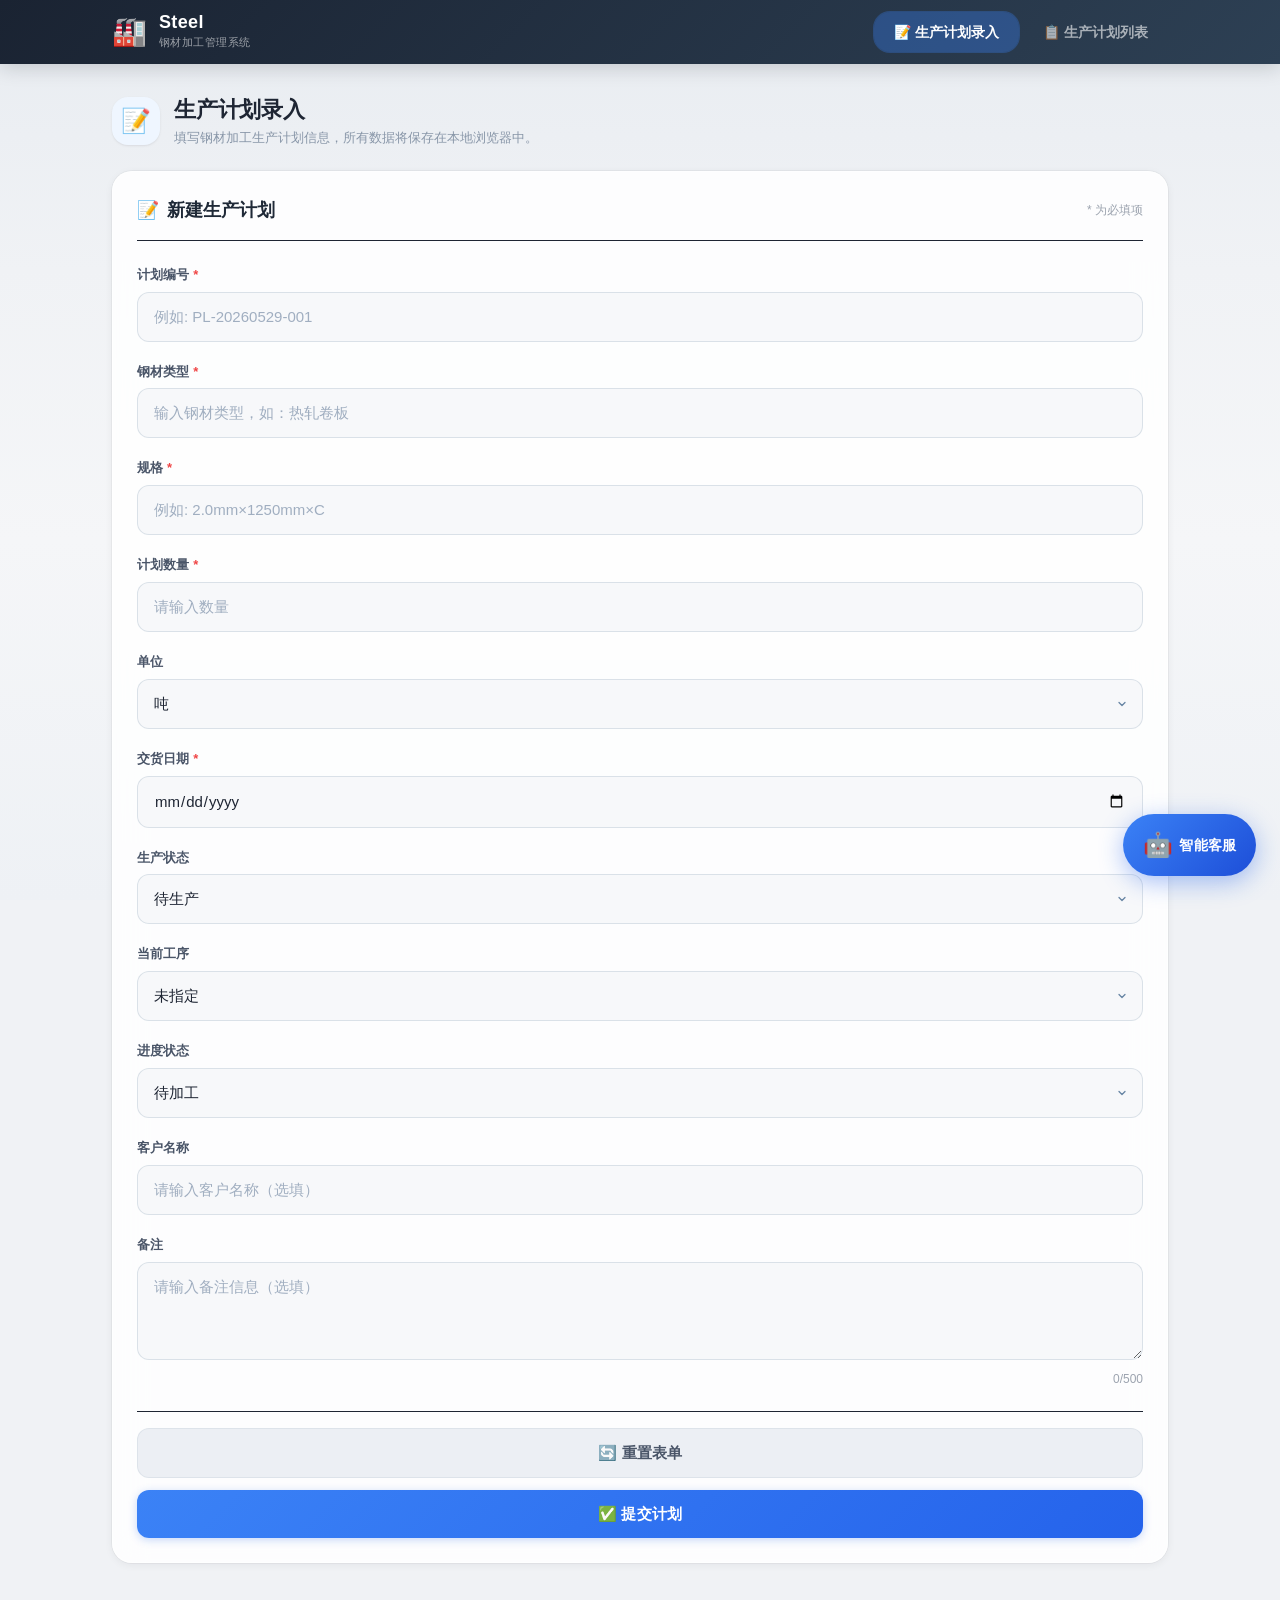
==== index.html @ e3df92ab "fix: 修复夸克浏览器识别问题 — Android 统一教程含夸克说明 夸克UA和Chrome一致无法区分，改为Android统一教程弹窗，底部附各浏览器差异说明" ====
<!DOCTYPE html>
<html lang="zh-CN">
<head>
  <meta charset="UTF-8">
  <!-- 安卓沉浸式全屏适配 -->
  <meta name="viewport" content="width=device-width, initial-scale=1.0, maximum-scale=1.0, user-scalable=no, viewport-fit=cover">
  <meta name="apple-mobile-web-app-capable" content="yes">
  <meta name="apple-mobile-web-app-status-bar-style" content="black-translucent">
  <meta name="mobile-web-app-capable" content="yes">
  <meta name="theme-color" content="#1a2332">
  <meta name="apple-mobile-web-app-title" content="Steel 钢材管理">
  <title>Steel - 钢材加工生产管理系统</title>

  <!-- PWA Manifest -->
  <link rel="manifest" href="manifest.webmanifest">
  <link rel="apple-touch-icon" href="icons/icon-192x192.svg">
  <link rel="apple-touch-icon" sizes="152x152" href="icons/icon-152x152.svg">
  <link rel="apple-touch-icon" sizes="180x180" href="icons/icon-192x192.svg">

  <!-- 内联关键布局CSS（替代Tailwind CDN，无需外部加载） -->
  <style>
    /* Tailwind 精简核心 */
    *,::before,::after{box-sizing:border-box;border-width:0;border-style:solid}
    html{line-height:1.5;-webkit-text-size-adjust:100%;-moz-tab-size:4;tab-size:4}
    body{margin:0;line-height:inherit}
    h1,h2,h3,h4,p{margin:0}
    button,input,select,textarea{font-family:inherit;font-size:100%;line-height:inherit;color:inherit;margin:0;padding:0}
    button,select{text-transform:none}
    button{cursor:pointer}
    [hidden]{display:none!important}
    .flex{display:flex}.hidden{display:none}.grid{display:grid}.block{display:block}.inline-flex{display:inline-flex}
    .flex-col{flex-direction:column}.flex-wrap{flex-wrap:wrap}.flex-shrink-0{flex-shrink:0}.flex-1{flex:1 1 0%}
    .items-center{align-items:center}.items-end{align-items:end}.justify-center{justify-content:center}.justify-between{justify-content:space-between}
    .gap-1{gap:.25rem}.gap-2{gap:.5rem}.gap-3{gap:.75rem}.gap-4{gap:1rem}.gap-5{gap:1.25rem}.gap-6{gap:1.5rem}
    .gap-x-4{column-gap:1rem}.gap-y-1{row-gap:.25rem}
    .space-x-1>*+*{margin-left:.25rem}.space-x-2>*+*{margin-left:.5rem}.space-x-3>*+*{margin-left:.75rem}.space-y-1\.5>*+*{margin-top:.375rem}.space-y-3>*+*{margin-top:.75rem}
    .p-1{padding:.25rem}.p-2{padding:.5rem}.p-3{padding:.75rem}.p-4{padding:1rem}.p-5{padding:1.25rem}.p-6{padding:1.5rem}.p-8{padding:2rem}
    .px-2{padding-left:.5rem;padding-right:.5rem}.px-3{padding-left:.75rem;padding-right:.75rem}.px-4{padding-left:1rem;padding-right:1rem}.px-5{padding-left:1.25rem;padding-right:1.25rem}.px-6{padding-left:1.5rem;padding-right:1.5rem}
    .py-1{padding-top:.25rem;padding-bottom:.25rem}.py-2{padding-top:.5rem;padding-bottom:.5rem}.py-2\.5{padding-top:.625rem;padding-bottom:.625rem}.py-3{padding-top:.75rem;padding-bottom:.75rem}.py-3\.5{padding-top:.875rem;padding-bottom:.875rem}
    .pb-3{padding-bottom:.75rem}.pb-4{padding-bottom:1rem}.pt-4{padding-top:1rem}
    .m-0{margin:0}.mx-4{margin-left:1rem;margin-right:1rem}.mx-auto{margin-left:auto;margin-right:auto}
    .mb-0{margin-bottom:0}.mb-1{margin-bottom:.25rem}.mb-1\.5{margin-bottom:.375rem}.mb-2{margin-bottom:.5rem}.mb-3{margin-bottom:.75rem}.mb-4{margin-bottom:1rem}.mb-5{margin-bottom:1.25rem}.mb-6{margin-bottom:1.5rem}
    .mt-1{margin-top:.25rem}.mt-2{margin-top:.5rem}.mt-3{margin-top:.75rem}.mt-4{margin-top:1rem}.mt-6{margin-top:1.5rem}
    .ml-2{margin-left:.5rem}.mr-2{margin-right:.5rem}
    .w-full{width:100%}.w-24{width:6rem}.w-28{width:7rem}.h-6{height:1.5rem}.h-16{height:4rem}.w-6{width:1.5rem}
    .max-w-7xl{max-width:80rem}.max-w-lg{max-width:32rem}.max-w-sm{max-width:24rem}.max-w-2xl{max-width:42rem}.max-w-4xl{max-width:56rem}.max-w-md{max-width:28rem}.max-w-\[95vw\]{max-width:95vw}
    .max-h-32{max-height:8rem}.max-h-36{max-height:9rem}.max-h-\[90vh\]{max-height:90vh}.max-h-\[92vh\]{max-height:92vh}
    .min-w-0{min-width:0}.min-w-\[80px\]{min-width:80px}.min-h-\[44px\]{min-height:44px}.min-h-\[48px\]{min-height:48px}
    .overflow-hidden{overflow:hidden}.overflow-y-auto{overflow-y:auto}.overflow-x-auto{overflow-x:auto}
    .relative{position:relative}.absolute{position:absolute}.fixed{position:fixed}.sticky{position:sticky}.inset-0{inset:0}.top-0{top:0}.right-4{right:1rem}.top-20{top:5rem}
    .z-50{z-index:50}.z-\[60\]{z-index:60}.z-\[65\]{z-index:65}.z-\[70\]{z-index:70}.z-\[80\]{z-index:80}.z-\[85\]{z-index:85}.z-\[86\]{z-index:86}.z-\[100\]{z-index:100}
    .text-left{text-align:left}.text-center{text-align:center}.text-right{text-align:right}
    .text-xs{font-size:.75rem;line-height:1rem}.text-sm{font-size:.875rem;line-height:1.25rem}.text-base{font-size:1rem;line-height:1.5rem}.text-lg{font-size:1.125rem;line-height:1.75rem}.text-xl{font-size:1.25rem;line-height:1.75rem}.text-2xl{font-size:1.5rem;line-height:2rem}.text-3xl{font-size:1.875rem;line-height:2.25rem}.text-4xl{font-size:2.25rem;line-height:2.5rem}
    .font-medium{font-weight:500}.font-semibold{font-weight:600}.font-bold{font-weight:700}
    .text-white{color:#fff}.text-gray-300{color:#d1d5db}.text-gray-400{color:#9ca3af}.text-gray-500{color:#6b7280}.text-gray-600{color:#4b5563}.text-gray-700{color:#374151}.text-gray-800{color:#1f2937}
    .text-red-500{color:#ef4444}.text-red-600{color:#dc2626}.text-blue-600{color:#2563eb}.text-green-600{color:#16a34a}
    .bg-black\/40{background:rgba(0,0,0,.4)}.bg-black\/50{background:rgba(0,0,0,.5)}
    .bg-red-50{background:#fef2f2}.bg-green-50{background:#f0fdf4}
    .border{border-width:1px}.border-2{border-width:2px}.border-t{border-top-width:1px}.border-b{border-bottom-width:1px}
    .rounded{border-radius:.25rem}.rounded-lg{border-radius:.5rem}.rounded-xl{border-radius:.75rem}.rounded-2xl{border-radius:1rem}.rounded-full{border-radius:9999px}
    .shadow-sm{box-shadow:0 1px 2px 0 rgba(0,0,0,.05)}.shadow-2xl{box-shadow:0 25px 50px -12px rgba(0,0,0,.25)}
    .transition-colors{transition-property:color,background-color,border-color;transition-duration:.15s}.transition-all{transition-property:all;transition-duration:.15s}.duration-200{transition-duration:.2s}.duration-300{transition-duration:.3s}
    .hover\:bg-gray-100:hover{background:#f3f4f6}.hover\:bg-gray-300:hover{background:#d1d5db}
    .hover\:text-gray-600:hover{color:#4b5563}.hover\:text-gray-800:hover{color:#1f2937}.hover\:text-green-800:hover{color:#166534}
    .hover\:bg-red-600:hover{background:#dc2626}.hover\:bg-blue-600:hover{background:#2563eb}
    .hover\:bg-green-50:hover{background:#f0fdf4}
    .sm\:hidden{display:none}.sm\:flex{display:flex}.sm\:px-6{padding-left:1.5rem;padding-right:1.5rem}.sm\:p-5{padding:1.25rem}
    .lg\:px-8{padding-left:2rem;padding-right:2rem}.lg\:grid-cols-2{grid-template-columns:repeat(2,minmax(0,1fr))}
    .grid-cols-1{grid-template-columns:repeat(1,minmax(0,1fr))}.grid-cols-2{grid-template-columns:repeat(2,minmax(0,1fr))}
    .sm\:grid-cols-4{grid-template-columns:repeat(4,minmax(0,1fr))}
    .divide-y>*+*{border-top-width:1px}.divide-gray-100>*+*{border-color:#f3f4f6}
    .truncate{overflow:hidden;text-overflow:ellipsis;white-space:nowrap}.whitespace-nowrap{white-space:nowrap}
    .tracking-wider{letter-spacing:.05em}.uppercase{text-transform:uppercase}
    .cursor-pointer{cursor:pointer}.select-none{user-select:none}
    .ring-2{box-shadow:0 0 0 2px var(--tw-ring-color,currentColor)}.ring-offset-1{--tw-ring-offset-width:2px;box-shadow:0 0 0 var(--tw-ring-offset-width) var(--tw-ring-offset-color,#fff),0 0 0 calc(2px + var(--tw-ring-offset-width)) var(--tw-ring-color,currentColor)}
    .opacity-75{opacity:.75}
    @media(min-width:640px){.sm\:hidden{display:none!important}.sm\:flex{display:flex!important}}
    @media(min-width:1024px){.lg\:grid-cols-2{grid-template-columns:repeat(2,minmax(0,1fr))!important}}
    /* PWA 安装引导横幅 */
    .pwa-banner{position:fixed;bottom:0;left:0;right:0;z-index:999;background:linear-gradient(135deg,#1a2332,#2d4054);color:#fff;padding:16px 20px;display:none;align-items:center;gap:12px;box-shadow:0 -4px 20px rgba(0,0,0,.3);animation:slideUp .3s ease-out}
    .pwa-banner.show{display:flex}
    .pwa-banner .pwa-icon{font-size:36px;flex-shrink:0}
    .pwa-banner .pwa-info{flex:1;min-width:0}
    .pwa-banner .pwa-title{font-size:16px;font-weight:700;margin-bottom:2px}
    .pwa-banner .pwa-desc{font-size:12px;opacity:.75}
    .pwa-banner .pwa-btn{flex-shrink:0;background:#4ade80;color:#000;border:none;padding:10px 20px;border-radius:12px;font-size:14px;font-weight:700;cursor:pointer;white-space:nowrap}
    .pwa-banner .pwa-btn:active{transform:scale(.95)}
    .pwa-banner .pwa-close{flex-shrink:0;background:none;border:none;color:rgba(255,255,255,.5);font-size:20px;padding:4px 8px;cursor:pointer;line-height:1}
    @keyframes slideUp{from{transform:translateY(100%)}to{transform:translateY(0)}}
    @media(min-width:768px){.pwa-banner{left:50%;right:auto;bottom:20px;transform:translateX(-50%);border-radius:16px;max-width:480px;width:calc(100% - 40px)}}
    /* PWA 教程引导弹窗 */
    .pwa-guide-overlay{position:fixed;inset:0;z-index:9999;background:rgba(0,0,0,.6);display:none;align-items:center;justify-content:center;padding:20px}
    .pwa-guide-overlay.show{display:flex}
    .pwa-guide-card{background:#fff;border-radius:20px;padding:28px 24px 20px;max-width:360px;width:100%;position:relative;text-align:center;animation:slideUp .3s ease-out}
    .pwa-guide-close{position:absolute;top:12px;right:16px;font-size:22px;color:#999;cursor:pointer;padding:4px 8px;line-height:1}
    .pwa-guide-icon{font-size:48px;margin-bottom:8px}
    .pwa-guide-title{font-size:20px;font-weight:700;color:#1a2332;margin-bottom:16px}
    .pwa-guide-steps{text-align:left;margin-bottom:16px}
    .pwa-step{display:flex;align-items:flex-start;gap:10px;padding:10px 0;border-bottom:1px solid #f0f0f0;font-size:14px;color:#333;line-height:1.5}
    .pwa-step:last-child{border-bottom:none}
    .pwa-step-num{flex-shrink:0;width:24px;height:24px;background:#1a2332;color:#fff;border-radius:50%;display:flex;align-items:center;justify-content:center;font-size:12px;font-weight:700}
    .pwa-guide-tip{font-size:12px;color:#999;padding-top:8px}
  </style>

  <!-- 自定义样式 -->
  <link rel="stylesheet" href="css/style.css">

  <!-- PWA Manifest -->
  <link rel="manifest" href="manifest.webmanifest">
  <meta name="apple-mobile-web-app-title" content="Steel管理">
  <link rel="apple-touch-icon" href="icons/icon-192x192.png">
  <link rel="apple-touch-icon" sizes="152x152" href="icons/icon-152x152.png">
  <link rel="apple-touch-icon" sizes="180x180" href="icons/icon-192x192.png">

  <!-- 页面图标 -->
  <link rel="icon" href="icons/icon-192x192.png">
</head>
<body class="app-body">

  <!-- ========== 顶部导航栏 ========== -->
  <header class="app-header">
    <div class="header-inner">
      <div class="flex items-center justify-between h-16">
        <!-- Logo 区域 -->
        <div class="flex items-center gap-3">
          <span class="header-icon">🏭</span>
          <div>
            <h1 class="header-title">Steel</h1>
            <p class="header-subtitle">钢材加工管理系统</p>
          </div>
        </div>

        <!-- 桌面端导航 -->
        <nav class="hidden sm:flex gap-1" id="desktopNav">
          <button
            class="nav-btn active px-5 py-2.5 rounded-2xl text-sm font-semibold"
            data-page="form"
            onclick="switchPage('form')"
          >
            📝 生产计划录入
          </button>
          <button
            class="nav-btn px-5 py-2.5 rounded-2xl text-sm font-semibold"
            data-page="list"
            onclick="switchPage('list')"
          >
            📋 生产计划列表
          </button>
        </nav>

        <!-- 移动端菜单按钮 -->
        <button
          id="mobileMenuBtn"
          class="sm:hidden p-3 rounded-2xl text-steel-400 hover:bg-white/10 active:scale-95 transition-all duration-200"
          onclick="toggleMobileMenu()"
        >
          <svg class="w-6 h-6" fill="none" stroke="currentColor" viewBox="0 0 24 24">
            <path stroke-linecap="round" stroke-linejoin="round" stroke-width="2" d="M4 6h16M4 12h16M4 18h16"/>
          </svg>
        </button>
      </div>

      <!-- 移动端下拉导航 -->
      <div id="mobileNav" class="sm:hidden hidden pb-4">
        <button
          class="nav-btn active w-full text-left px-5 py-3.5 rounded-2xl text-sm font-semibold block"
          data-page="form"
          onclick="switchPage('form')"
        >
          📝 生产计划录入
        </button>
        <button
          class="nav-btn w-full text-left px-5 py-3.5 rounded-2xl text-sm font-semibold block mt-2"
          data-page="list"
          onclick="switchPage('list')"
        >
          📋 生产计划列表
        </button>
      </div>
    </div>
  </header>

  <!-- ========== 主内容区域 ========== -->
  <main class="app-main">
    <!-- 生产计划录入页面 -->
    <div id="page-form" class="page-content">
      <div class="page-header">
        <div class="page-header-icon">📝</div>
        <div>
          <h2 class="page-title">生产计划录入</h2>
          <p class="page-desc">填写钢材加工生产计划信息，所有数据将保存在本地浏览器中。</p>
        </div>
      </div>
      <div id="formContainer">
        <!-- 由 production-form.js 动态渲染 -->
      </div>
    </div>

    <!-- 生产计划列表页面 -->
    <div id="page-list" class="page-content hidden">
      <div class="page-header">
        <div class="page-header-icon">📋</div>
        <div>
          <h2 class="page-title">生产计划列表</h2>
          <p class="page-desc">查看、筛选、编辑和删除已录入的生产计划。</p>
        </div>
      </div>
      <div id="listContainer">
        <!-- 由 production-list.js 动态渲染 -->
      </div>
    </div>
  </main>

  <!-- ========== Toast 消息提示 ========== -->
  <div id="toast" class="app-toast hidden">
    <div class="toast-inner" id="toastContent">
    </div>
  </div>

  <!-- ========== 编辑弹窗 ========== -->
  <div id="editModal" class="modal-overlay hidden">
    <div class="modal-card modal-card-sm" id="editModalContent">
      <!-- 由 production-list.js 动态渲染 -->
    </div>
  </div>

  <!-- ========== 删除确认弹窗 ========== -->
  <div id="deleteModal" class="modal-overlay hidden">
    <div class="modal-card modal-card-xs text-center p-8">
      <div class="modal-warn-icon">⚠️</div>
      <h3 class="modal-title mb-2">确认删除</h3>
      <p class="modal-desc mb-6" id="deleteMessage">确定要删除该生产计划吗？此操作不可恢复。</p>
      <div class="flex gap-3 justify-center">
        <button class="btn-cancel min-h-[48px] px-6 py-3" onclick="closeDeleteModal()">取消</button>
        <button class="btn-danger min-h-[48px] px-6 py-3" id="confirmDeleteBtn">确认删除</button>
      </div>
    </div>
  </div>

  <!-- ========== 进度管理弹窗 ========== -->
  <div id="progressModal" class="modal-overlay hidden">
    <div class="modal-card modal-card-md flex-col" id="progressModalContent">
      <!-- 由 production-list.js 动态渲染 -->
    </div>
  </div>

  <!-- ========== 进度变更二次确认弹窗 ========== -->
  <div id="confirmProgressModal" class="modal-overlay hidden" style="z-index:75;">
    <div class="modal-card modal-card-xs p-8">
      <div class="modal-warn-icon-sm">⚠️</div>
      <h3 class="modal-title mb-2 text-center">确认修改进度</h3>
      <p class="modal-desc mb-2 text-center" id="confirmProgressMsg">确认修改该订单的工序进度吗？</p>
      <div class="confirm-detail-card mb-6" id="confirmProgressDetail"></div>
      <div class="flex gap-3 justify-center">
        <button class="btn-cancel min-h-[48px] px-6 py-3" onclick="closeConfirmProgressModal()">取消</button>
        <button class="btn-primary min-h-[48px] px-6 py-3" id="confirmProgressBtn">确认修改</button>
      </div>
    </div>
  </div>

  <!-- ========== 搜索结果反馈弹窗 ========== -->
  <div id="searchResultModal" class="modal-overlay hidden">
    <div class="modal-card modal-card-xs p-8 text-center" id="searchResultContent">
      <!-- 由 production-list.js 动态渲染 -->
    </div>
  </div>

  <!-- ========== 三级详情弹窗 ========== -->
  <div id="detailModal" class="modal-overlay hidden">
    <div class="modal-card modal-card-lg flex-col" id="detailModalContent">
      <!-- 由 production-list.js 动态渲染 -->
    </div>
  </div>

  <!-- ========== 财务对账表格弹窗 ========== -->
  <div id="financeTableModal" class="modal-overlay hidden">
    <div class="modal-card modal-card-xl flex-col" id="financeTableModalContent">
      <!-- 由 production-list.js 动态渲染 -->
    </div>
  </div>

  <!-- ========== PWA Service Worker 注册 ========== -->
  <script>
    if ('serviceWorker' in navigator) {
      window.addEventListener('load', function() {
        navigator.serviceWorker.register('sw.js', { scope: '/' }).then(function(reg) {
          console.log('[PWA] Service Worker registered:', reg.scope);
          // 监听更新
          reg.addEventListener('updatefound', function() {
            var newWorker = reg.installing;
            newWorker.addEventListener('statechange', function() {
              if (newWorker.state === 'installed' && navigator.serviceWorker.controller) {
                console.log('[PWA] New version available, will update on next load');
                if (typeof showToast === 'function') {
                  showToast('有新版本，刷新后生效', 'info');
                }
              }
            });
          });
        }).catch(function(err) {
          console.log('[PWA] SW registration failed:', err);
        });
      });
    }
  </script>

  <!-- ========== JS 模块加载 ========== -->
  <script src="js/storage.js"></script>
  <script src="js/production-form.js"></script>
  <script src="js/production-list.js"></script>
  <script src="js/customer-service.js"></script>
  <script src="js/app.js"></script>

  <!-- ========== PWA 安装引导（夸克/Chrome/Edge/UC/Safari 全兼容） ========== -->
  <div class="pwa-banner" id="pwaBanner">
    <div class="pwa-icon">🏭</div>
    <div class="pwa-info">
      <div class="pwa-title">Steel 钢材管理系统</div>
      <div class="pwa-desc" id="pwaBannerDesc">添加到桌面，像APP一样使用</div>
    </div>
    <button class="pwa-btn" id="pwaInstallBtn">立即安装</button>
    <button class="pwa-close" id="pwaCloseBtn">✕</button>
  </div>

  <!-- 夸克/不支持 beforeinstallprompt 时的引导弹窗 -->
  <div class="pwa-guide-overlay" id="pwaGuideOverlay">
    <div class="pwa-guide-card">
      <div class="pwa-guide-close" id="pwaGuideClose">✕</div>
      <div class="pwa-guide-icon">📲</div>
      <div class="pwa-guide-title" id="pwaGuideTitle">添加到桌面</div>
      <div class="pwa-guide-steps" id="pwaGuideSteps"></div>
      <div class="pwa-guide-tip">💡 添加后桌面会多一个APP图标，点击即用</div>
    </div>
  </div>

  <script>
    (function() {
      var deferredPrompt;
      var pwaBanner = document.getElementById('pwaBanner');
      var pwaInstallBtn = document.getElementById('pwaInstallBtn');
      var pwaCloseBtn = document.getElementById('pwaCloseBtn');
      var pwaBannerDesc = document.getElementById('pwaBannerDesc');
      var guideOverlay = document.getElementById('pwaGuideOverlay');
      var guideClose = document.getElementById('pwaGuideClose');
      var guideTitle = document.getElementById('pwaGuideTitle');
      var guideSteps = document.getElementById('pwaGuideSteps');

      // 检测浏览器类型
      function getBrowser() {
        var ua = navigator.userAgent;
        // UC浏览器（有独特UA）
        if (/UCBrowser/i.test(ua) || /UCWEB/i.test(ua)) return 'uc';
        // iOS Safari
        if (/iPhone|iPad|iPod/.test(ua)) return 'ios';
        // Android（夸克/Chrome/Edge等都归为android，统一教程）
        if (/Android/.test(ua)) return 'android';
        return 'other';
      }

      // 是否已安装
      function isStandalone() {
        return window.matchMedia('(display-mode: standalone)').matches
            || navigator.standalone
            || document.referrer.includes('android-app://');
      }

      // 显示底部横幅
      function showBanner() {
        if (isStandalone()) return;
        if (localStorage.getItem('pwa_banner_closed')) return;
        pwaBannerDesc.textContent = '添加到桌面，像APP一样使用';
        setTimeout(function() { pwaBanner.classList.add('show'); }, 1500);
      }

      // 显示教程弹窗
      function showGuide() {
        var browser = getBrowser();
        var steps = '';

        if (browser === 'uc') {
          guideTitle.textContent = 'UC浏览器安装教程';
          steps = '<div class="pwa-step"><span class="pwa-step-num">1</span>点击UC底部「<b>三</b>」菜单</div>' +
                  '<div class="pwa-step"><span class="pwa-step-num">2</span>找到「<b>添加到桌面</b>」图标</div>' +
                  '<div class="pwa-step"><span class="pwa-step-num">3</span>点击确认添加</div>';
        } else if (browser === 'ios') {
          guideTitle.textContent = 'iPhone/iPad 安装教程';
          steps = '<div class="pwa-step"><span class="pwa-step-num">1</span>点击 Safari 底部「<b>分享</b>」按钮（方框箭头）</div>' +
                  '<div class="pwa-step"><span class="pwa-step-num">2</span>往下滑动，找到「<b>添加到主屏幕</b>」</div>' +
                  '<div class="pwa-step"><span class="pwa-step-num">3</span>点击右上角「<b>添加</b>」</div>';
        } else if (browser === 'android') {
          guideTitle.textContent = '添加到桌面教程';
          steps = '<div class="pwa-step"><span class="pwa-step-num">1</span>点击浏览器菜单按钮（底部或右上角「<b>☰</b>」或「<b>⋮</b>」）</div>' +
                  '<div class="pwa-step"><span class="pwa-step-num">2</span>找到「<b>添加到桌面</b>」或「<b>添加到主屏幕</b>」</div>' +
                  '<div class="pwa-step"><span class="pwa-step-num">3</span>点击确认添加</div>' +
                  '<div class="pwa-step"><span class="pwa-step-num">💡</span><span style="color:#666">夸克：底部中间菜单 → 添加到桌面<br>Chrome：右上角 ⋮ → 添加到主屏幕<br>Edge：底部中间 → 添加到手机</span></div>';
        } else {
          guideTitle.textContent = '添加到桌面教程';
          steps = '<div class="pwa-step"><span class="pwa-step-num">1</span>点击浏览器菜单</div>' +
                  '<div class="pwa-step"><span class="pwa-step-num">2</span>选择「<b>添加到主屏幕</b>」或「<b>安装应用</b>」</div>' +
                  '<div class="pwa-step"><span class="pwa-step-num">3</span>确认安装</div>';
        }
        guideSteps.innerHTML = steps;
        guideOverlay.classList.add('show');
      }

      // 隐藏教程弹窗
      function hideGuide() {
        guideOverlay.classList.remove('show');
      }

      // 标准 PWA 安装事件
      window.addEventListener('beforeinstallprompt', function(e) {
        e.preventDefault();
        deferredPrompt = e;
        showBanner();
      });

      // 3秒后还没触发 beforeinstallprompt（夸克等不支持），显示横幅
      setTimeout(function() {
        if (!deferredPrompt && !pwaBanner.classList.contains('show')) {
          showBanner();
        }
      }, 3000);

      // 安装按钮点击
      pwaInstallBtn.addEventListener('click', function() {
        if (deferredPrompt) {
          // 标准 PWA 安装
          deferredPrompt.prompt();
          deferredPrompt.userChoice.then(function(result) {
            deferredPrompt = null;
            pwaBanner.classList.remove('show');
          });
        } else {
          // 夸克等不支持标准 API，显示教程弹窗
          showGuide();
          pwaBanner.classList.remove('show');
        }
      });

      // 关闭横幅
      pwaCloseBtn.addEventListener('click', function() {
        pwaBanner.classList.remove('show');
        localStorage.setItem('pwa_banner_closed', '1');
      });

      // 关闭教程弹窗
      guideClose.addEventListener('click', hideGuide);
      guideOverlay.addEventListener('click', function(e) {
        if (e.target === guideOverlay) hideGuide();
      });

      // 已安装
      window.addEventListener('appinstalled', function() {
        pwaBanner.classList.remove('show');
        hideGuide();
      });
    })();
  </script>
</body>
</html>
---- css/style.css ----
/* ==========================================
   Steel 钢材管理系统 v4.0
   APP端UI美化 — 工业极简高级风
   安卓沉浸式全屏适配
   ========================================== */

/* ==========================================
   一、全局基础 & CSS变量
   ========================================== */
:root {
  /* 工业蓝主色调 */
  --color-primary: #2563eb;
  --color-primary-light: #3b82f6;
  --color-primary-dark: #1d4ed8;
  --color-primary-bg: #eff6ff;

  /* 工业灰背景体系 */
  --bg-app: #f0f2f5;
  --bg-card: rgba(255,255,255,0.85);
  --bg-card-solid: #ffffff;
  --bg-input: #f7f8fa;
  --bg-header: linear-gradient(135deg, #1a2332 0%, #2d4054 100%);
  --bg-overlay: rgba(15,23,32,0.55);

  /* 状态色 — 工业标准 */
  --color-pending: #f59e0b;
  --color-pending-bg: #fffbeb;
  --color-processing: #3b82f6;
  --color-processing-bg: #eff6ff;
  --color-completed: #10b981;
  --color-completed-bg: #ecfdf5;
  --color-cancelled: #ef4444;
  --color-cancelled-bg: #fef2f2;
  --color-delayed: #dc2626;
  --color-delayed-bg: #fef2f2;
  --color-settled: #10b981;
  --color-settled-bg: #ecfdf5;
  --color-unsettled: #f59e0b;
  --color-unsettled-bg: #fffbeb;

  /* 文字层级 */
  --text-primary: #1e2533;
  --text-secondary: #4a5568;
  --text-tertiary: #8896a8;
  --text-muted: #a0aec0;

  /* 圆角系统 */
  --radius-xs: 8px;
  --radius-sm: 12px;
  --radius-md: 16px;
  --radius-lg: 20px;
  --radius-xl: 24px;
  --radius-2xl: 32px;

  /* 阴影系统 */
  --shadow-sm: 0 1px 3px rgba(15,23,32,0.06), 0 1px 2px rgba(15,23,32,0.04);
  --shadow-md: 0 4px 16px rgba(15,23,32,0.08), 0 2px 6px rgba(15,23,32,0.04);
  --shadow-lg: 0 8px 32px rgba(15,23,32,0.12), 0 4px 12px rgba(15,23,32,0.06);
  --shadow-xl: 0 16px 48px rgba(15,23,32,0.18), 0 8px 24px rgba(15,23,32,0.08);
  --shadow-card: 0 2px 8px rgba(15,23,32,0.06), 0 0 0 1px rgba(15,23,32,0.04);

  /* 字体 */
  --font-system: -apple-system, BlinkMacSystemFont, "Segoe UI", "PingFang SC", "Hiragino Sans GB", "Microsoft YaHei", "Helvetica Neue", Arial, sans-serif;

  /* 过渡 */
  --transition-fast: 0.15s cubic-bezier(0.4, 0, 0.2, 1);
  --transition-smooth: 0.25s cubic-bezier(0.4, 0, 0.2, 1);
  --transition-spring: 0.35s cubic-bezier(0.34, 1.56, 0.64, 1);

  /* 安全区域 */
  --safe-top: env(safe-area-inset-top, 0px);
  --safe-bottom: env(safe-area-inset-bottom, 0px);
  --safe-left: env(safe-area-inset-left, 0px);
  --safe-right: env(safe-area-inset-right, 0px);
}

/* 全局重置 */
*, *::before, *::after {
  box-sizing: border-box;
  -webkit-tap-highlight-color: transparent;
}

html {
  font-size: 16px;
  -webkit-text-size-adjust: 100%;
  scroll-behavior: smooth;
}

body {
  margin: 0;
  padding: 0;
  font-family: var(--font-system);
  font-size: 0.9375rem;
  line-height: 1.6;
  color: var(--text-primary);
  background: var(--bg-app);
  -webkit-font-smoothing: antialiased;
  -moz-osx-font-smoothing: grayscale;
  overflow-x: hidden;
  min-height: 100vh;
  min-height: -webkit-fill-available;
}

/* 钢材纹理磨砂背景 */
body::before {
  content: '';
  position: fixed;
  inset: 0;
  z-index: -1;
  pointer-events: none;
  background:
    /* 底层工业灰 */
    linear-gradient(180deg, #e8ecf1 0%, #f0f2f5 30%, #f5f6f8 60%, #eef1f5 100%),
    /* 钢材纹理暗纹 */
    repeating-linear-gradient(
      0deg,
      transparent,
      transparent 2px,
      rgba(180,190,200,0.03) 2px,
      rgba(180,190,200,0.03) 4px
    ),
    repeating-linear-gradient(
      90deg,
      transparent,
      transparent 40px,
      rgba(160,170,185,0.02) 40px,
      rgba(160,170,185,0.02) 42px
    );
  opacity: 1;
}

/* ==========================================
   二、沉浸式导航栏
   ========================================== */
.app-header {
  position: sticky;
  top: 0;
  z-index: 50;
  background: var(--bg-header);
  backdrop-filter: blur(20px);
  -webkit-backdrop-filter: blur(20px);
  box-shadow: 0 2px 20px rgba(15,23,32,0.2);
  padding-top: var(--safe-top);
}

.header-inner {
  max-width: 1120px;
  margin: 0 auto;
  padding: 0 1rem;
}

@media (min-width: 640px) {
  .header-inner { padding: 0 1.5rem; }
}

@media (min-width: 1024px) {
  .header-inner { padding: 0 2rem; }
}

.header-icon {
  font-size: 1.75rem;
  line-height: 1;
}

.header-title {
  margin: 0;
  font-size: 1.125rem;
  font-weight: 800;
  color: #ffffff;
  letter-spacing: 0.02em;
  line-height: 1.2;
}

.header-subtitle {
  margin: 0;
  font-size: 0.6875rem;
  color: rgba(255,255,255,0.55);
  letter-spacing: 0.04em;
  text-transform: uppercase;
}

/* ==========================================
   三、导航按钮
   ========================================== */
.nav-btn {
  color: rgba(255,255,255,0.6);
  background: transparent;
  border: none;
  cursor: pointer;
  transition: all var(--transition-smooth);
  position: relative;
  white-space: nowrap;
}
.nav-btn:hover {
  color: rgba(255,255,255,0.9);
  background: rgba(255,255,255,0.08);
}
.nav-btn:active {
  transform: scale(0.96);
}
.nav-btn.active {
  color: #ffffff;
  background: rgba(59,130,246,0.35);
  box-shadow: 0 0 0 1px rgba(59,130,246,0.3);
}

/* ==========================================
   四、主内容区
   ========================================== */
.app-main {
  max-width: 1120px;
  margin: 0 auto;
  padding: 1.25rem 1rem calc(1.25rem + var(--safe-bottom));
  padding-left: calc(1rem + var(--safe-left));
  padding-right: calc(1rem + var(--safe-right));
}

@media (min-width: 640px) {
  .app-main { padding: 1.75rem 1.5rem 2rem; }
}

@media (min-width: 1024px) {
  .app-main { padding: 2rem 2rem 2.5rem; }
}

/* 页面标题区 */
.page-header {
  display: flex;
  align-items: center;
  gap: 0.875rem;
  margin-bottom: 1.5rem;
}

.page-header-icon {
  width: 48px;
  height: 48px;
  display: flex;
  align-items: center;
  justify-content: center;
  font-size: 1.5rem;
  background: var(--color-primary-bg);
  border-radius: var(--radius-md);
  box-shadow: var(--shadow-sm);
  flex-shrink: 0;
}

.page-title {
  margin: 0;
  font-size: 1.375rem;
  font-weight: 800;
  color: var(--text-primary);
  letter-spacing: -0.01em;
  line-height: 1.3;
}

.page-desc {
  margin: 0.25rem 0 0;
  font-size: 0.8125rem;
  color: var(--text-tertiary);
  line-height: 1.4;
}

/* 页面切换 */
.page-content.hidden {
  display: none;
}

/* ==========================================
   五、磨砂卡片系统
   ========================================== */
.app-card {
  background: var(--bg-card);
  backdrop-filter: blur(16px);
  -webkit-backdrop-filter: blur(16px);
  border-radius: var(--radius-lg);
  box-shadow: var(--shadow-card);
  border: 1px solid rgba(255,255,255,0.6);
  transition: box-shadow var(--transition-smooth), transform var(--transition-smooth);
}

.app-card:hover {
  box-shadow: var(--shadow-md);
}

/* 覆盖 Tailwind 白色背景卡片 — 全局磨砂化 */
.bg-white {
  background: var(--bg-card) !important;
  backdrop-filter: blur(16px);
  -webkit-backdrop-filter: blur(16px);
  border-radius: var(--radius-lg) !important;
  box-shadow: var(--shadow-card) !important;
  border: 1px solid rgba(255,255,255,0.6) !important;
}

/* 磨砂化 bg-gray-50 */
.bg-gray-50 {
  background: rgba(245,247,250,0.75) !important;
  backdrop-filter: blur(8px);
  -webkit-backdrop-filter: blur(8px);
}

/* ==========================================
   六、表单控件 — 触控优化
   ========================================== */
.form-label {
  display: block;
  font-size: 0.8125rem;
  font-weight: 700;
  color: var(--text-secondary);
  margin-bottom: 0.375rem;
  letter-spacing: 0.01em;
}

.form-input,
.form-select,
.form-textarea {
  width: 100%;
  padding: 0.75rem 1rem;
  font-size: 0.9375rem;
  font-family: var(--font-system);
  border: 1.5px solid rgba(200,210,220,0.6);
  border-radius: var(--radius-sm);
  background: var(--bg-input);
  color: var(--text-primary);
  transition: border-color var(--transition-fast), box-shadow var(--transition-fast), background var(--transition-fast);
  outline: none;
  box-sizing: border-box;
  min-height: 48px;
  -webkit-appearance: none;
}

.form-input:focus,
.form-select:focus,
.form-textarea:focus {
  border-color: var(--color-primary);
  box-shadow: 0 0 0 4px rgba(37,99,235,0.1);
  background: #fff;
}

.form-input.error,
.form-select.error,
.form-textarea.error {
  border-color: var(--color-cancelled);
  box-shadow: 0 0 0 4px rgba(239,68,68,0.08);
}

.form-error-msg {
  font-size: 0.75rem;
  color: var(--color-cancelled);
  margin-top: 0.375rem;
  display: none;
  font-weight: 500;
}

.form-error-msg.show {
  display: block;
  animation: fadeSlideDown 0.2s ease-out;
}

.form-select {
  background-image: url("data:image/svg+xml,%3Csvg xmlns='http://www.w3.org/2000/svg' width='12' height='12' viewBox='0 0 24 24' fill='none' stroke='%236684a2' stroke-width='2.5' stroke-linecap='round' stroke-linejoin='round'%3E%3Cpolyline points='6 9 12 15 18 9'%3E%3C/polyline%3E%3C/svg%3E");
  background-repeat: no-repeat;
  background-position: right 0.875rem center;
  padding-right: 2.5rem;
}

/* ==========================================
   七、按钮系统 — 触控增强
   ========================================== */
.btn-primary {
  display: inline-flex;
  align-items: center;
  justify-content: center;
  gap: 0.5rem;
  padding: 0.75rem 1.75rem;
  font-size: 0.9375rem;
  font-weight: 700;
  font-family: var(--font-system);
  color: #fff;
  background: linear-gradient(135deg, var(--color-primary-light), var(--color-primary));
  border: none;
  border-radius: var(--radius-sm);
  cursor: pointer;
  min-height: 48px;
  min-width: 48px;
  transition: all var(--transition-fast);
  box-shadow: 0 2px 8px rgba(37,99,235,0.25);
  letter-spacing: 0.01em;
  -webkit-tap-highlight-color: transparent;
  user-select: none;
}
.btn-primary:hover {
  background: linear-gradient(135deg, #3b82f6, var(--color-primary-dark));
  box-shadow: 0 4px 14px rgba(37,99,235,0.35);
  transform: translateY(-1px);
}
.btn-primary:active {
  transform: scale(0.96);
  box-shadow: 0 1px 4px rgba(37,99,235,0.2);
}
.btn-primary:disabled {
  background: #a5b4d0;
  box-shadow: none;
  cursor: not-allowed;
  transform: none;
  opacity: 0.6;
}

.btn-secondary {
  display: inline-flex;
  align-items: center;
  justify-content: center;
  gap: 0.5rem;
  padding: 0.75rem 1.75rem;
  font-size: 0.9375rem;
  font-weight: 600;
  font-family: var(--font-system);
  color: var(--text-secondary);
  background: rgba(228,232,240,0.7);
  backdrop-filter: blur(8px);
  -webkit-backdrop-filter: blur(8px);
  border: 1.5px solid rgba(200,210,220,0.4);
  border-radius: var(--radius-sm);
  cursor: pointer;
  min-height: 48px;
  min-width: 48px;
  transition: all var(--transition-fast);
  -webkit-tap-highlight-color: transparent;
  user-select: none;
}
.btn-secondary:hover {
  background: rgba(220,226,236,0.8);
  border-color: rgba(160,175,195,0.5);
}
.btn-secondary:active {
  transform: scale(0.96);
}

.btn-danger {
  display: inline-flex;
  align-items: center;
  justify-content: center;
  gap: 0.5rem;
  padding: 0.75rem 1.75rem;
  font-size: 0.9375rem;
  font-weight: 700;
  font-family: var(--font-system);
  color: #fff;
  background: linear-gradient(135deg, #ef4444, #dc2626);
  border: none;
  border-radius: var(--radius-sm);
  cursor: pointer;
  min-height: 48px;
  transition: all var(--transition-fast);
  box-shadow: 0 2px 8px rgba(220,38,38,0.25);
  -webkit-tap-highlight-color: transparent;
  user-select: none;
}
.btn-danger:hover {
  box-shadow: 0 4px 14px rgba(220,38,38,0.35);
  transform: translateY(-1px);
}
.btn-danger:active {
  transform: scale(0.96);
}

.btn-cancel {
  display: inline-flex;
  align-items: center;
  justify-content: center;
  gap: 0.5rem;
  padding: 0.75rem 1.75rem;
  font-size: 0.9375rem;
  font-weight: 600;
  font-family: var(--font-system);
  color: var(--text-secondary);
  background: rgba(228,232,240,0.6);
  backdrop-filter: blur(8px);
  -webkit-backdrop-filter: blur(8px);
  border: 1.5px solid rgba(200,210,220,0.4);
  border-radius: var(--radius-sm);
  cursor: pointer;
  min-height: 48px;
  transition: all var(--transition-fast);
  -webkit-tap-highlight-color: transparent;
  user-select: none;
}
.btn-cancel:active {
  transform: scale(0.96);
}

/* 全局按钮禁用态 */
button:disabled,
.btn-primary:disabled,
.btn-secondary:disabled,
.btn-danger:disabled {
  opacity: 0.45;
  cursor: not-allowed !important;
  pointer-events: none;
  transform: none !important;
}

/* ==========================================
   八、卡片动效
   ========================================== */
.card-hover {
  transition: box-shadow var(--transition-smooth), transform var(--transition-smooth);
}
.card-hover:hover {
  box-shadow: var(--shadow-lg);
  transform: translateY(-2px);
}

/* ==========================================
   九、Toast 消息
   ========================================== */
.app-toast {
  position: fixed;
  top: calc(1.25rem + var(--safe-top));
  right: 1rem;
  z-index: 100;
  transition: all 0.3s cubic-bezier(0.4, 0, 0.2, 1);
  pointer-events: none;
}

.app-toast.show {
  display: block !important;
  animation: toastSlideIn 0.35s cubic-bezier(0.34, 1.56, 0.64, 1);
}

.app-toast.hide {
  animation: toastSlideOut 0.25s ease-in forwards;
}

.toast-inner {
  display: flex;
  align-items: center;
  gap: 0.5rem;
  padding: 0.875rem 1.25rem;
  border-radius: var(--radius-sm);
  box-shadow: var(--shadow-lg);
  color: #fff;
  font-size: 0.875rem;
  font-weight: 600;
  backdrop-filter: blur(20px);
  -webkit-backdrop-filter: blur(20px);
  pointer-events: auto;
}

@keyframes toastSlideIn {
  from { opacity: 0; transform: translateX(100%) scale(0.9); }
  to { opacity: 1; transform: translateX(0) scale(1); }
}

@keyframes toastSlideOut {
  from { opacity: 1; transform: translateX(0) scale(1); }
  to { opacity: 0; transform: translateX(100%) scale(0.9); }
}

/* ==========================================
   十、模态弹窗系统
   ========================================== */
.modal-overlay {
  position: fixed;
  inset: 0;
  z-index: 60;
  display: none;
  align-items: center;
  justify-content: center;
  background: var(--bg-overlay);
  backdrop-filter: blur(6px);
  -webkit-backdrop-filter: blur(6px);
  padding: 1rem;
  padding-top: calc(1rem + var(--safe-top));
  padding-bottom: calc(1rem + var(--safe-bottom));
}

.modal-card {
  background: var(--bg-card-solid);
  backdrop-filter: blur(24px);
  -webkit-backdrop-filter: blur(24px);
  border-radius: var(--radius-xl);
  box-shadow: var(--shadow-xl);
  border: 1px solid rgba(255,255,255,0.7);
  width: 100%;
  max-height: 92vh;
  max-height: calc(92vh - var(--safe-top) - var(--safe-bottom));
  display: flex;
  overflow: hidden;
}

.modal-card-xs { max-width: 380px; }
.modal-card-sm { max-width: 520px; overflow-y: auto; }
.modal-card-md { max-width: 700px; }
.modal-card-lg { max-width: 900px; }
.modal-card-xl { max-width: 95vw; }

/* 弹窗打开动画 */
#editModal.show,
#deleteModal.show,
#progressModal.show,
#confirmProgressModal.show,
#searchResultModal.show,
#detailModal.show,
#financeTableModal.show {
  display: flex !important;
  animation: modalOverlayIn 0.2s ease-out;
}

#editModal.show .modal-card,
#deleteModal.show .modal-card,
#progressModal.show .modal-card,
#confirmProgressModal.show .modal-card,
#searchResultModal.show .modal-card,
#detailModal.show .modal-card,
#financeTableModal.show .modal-card {
  animation: modalCardIn 0.3s cubic-bezier(0.34, 1.56, 0.64, 1);
}

@keyframes modalOverlayIn {
  from { opacity: 0; }
  to { opacity: 1; }
}

@keyframes modalCardIn {
  from {
    opacity: 0;
    transform: translateY(24px) scale(0.95);
  }
  to {
    opacity: 1;
    transform: translateY(0) scale(1);
  }
}

/* 弹窗关闭动画 */
.modal-overlay.hiding {
  animation: modalOverlayOut 0.2s ease-in forwards;
}

.modal-overlay.hiding .modal-card {
  animation: modalCardOut 0.2s ease-in forwards;
}

@keyframes modalOverlayOut {
  from { opacity: 1; }
  to { opacity: 0; }
}

@keyframes modalCardOut {
  from { opacity: 1; transform: translateY(0) scale(1); }
  to { opacity: 0; transform: translateY(16px) scale(0.95); }
}

/* 弹窗标题 */
.modal-title {
  font-size: 1.125rem;
  font-weight: 800;
  color: var(--text-primary);
  margin: 0;
}

.modal-desc {
  font-size: 0.8125rem;
  color: var(--text-tertiary);
  margin: 0;
  line-height: 1.5;
}

.modal-warn-icon {
  font-size: 3rem;
  margin-bottom: 0.75rem;
  line-height: 1;
}

.modal-warn-icon-sm {
  font-size: 2.25rem;
  margin-bottom: 0.5rem;
  line-height: 1;
}

/* 确认弹窗详情卡片 */
.confirm-detail-card {
  background: rgba(245,247,250,0.8);
  backdrop-filter: blur(8px);
  -webkit-backdrop-filter: blur(8px);
  border-radius: var(--radius-sm);
  padding: 1rem;
  font-size: 0.8125rem;
  color: var(--text-secondary);
  border: 1px solid rgba(200,210,220,0.3);
}

/* 弹窗打开时禁止背景滚动 */
body.modal-open {
  overflow: hidden;
}

/* ==========================================
   十一、状态徽章系统 — 统一配色
   ========================================== */
.status-badge {
  display: inline-flex;
  align-items: center;
  padding: 0.25rem 0.75rem;
  font-size: 0.75rem;
  font-weight: 700;
  border-radius: 9999px;
  letter-spacing: 0.02em;
  line-height: 1.4;
}

/* 生产状态 */
.status-pending {
  background: var(--color-pending-bg);
  color: #92400e;
  border: 1px solid rgba(245,158,11,0.25);
}
.status-processing {
  background: var(--color-processing-bg);
  color: #1e40af;
  border: 1px solid rgba(59,130,246,0.25);
}
.status-completed {
  background: var(--color-completed-bg);
  color: #065f46;
  border: 1px solid rgba(16,185,129,0.25);
}
.status-cancelled {
  background: var(--color-cancelled-bg);
  color: #991b1b;
  border: 1px solid rgba(239,68,68,0.25);
}

/* 进度状态 */
.progress-badge {
  display: inline-flex;
  align-items: center;
  padding: 0.25rem 0.75rem;
  font-size: 0.75rem;
  font-weight: 700;
  border-radius: 9999px;
  letter-spacing: 0.02em;
}
.progress-pending {
  background: var(--color-pending-bg);
  color: #c2410c;
  border: 1px solid rgba(245,158,11,0.3);
}
.progress-processing {
  background: var(--color-processing-bg);
  color: #1d4ed8;
  border: 1px solid rgba(59,130,246,0.3);
}
.progress-completed {
  background: var(--color-completed-bg);
  color: #15803d;
  border: 1px solid rgba(16,185,129,0.3);
}
.progress-delayed {
  background: var(--color-delayed-bg);
  color: #dc2626;
  border: 1px solid rgba(239,68,68,0.3);
}

/* 结算状态 */
.settle-badge {
  display: inline-flex;
  align-items: center;
  padding: 0.25rem 0.75rem;
  font-size: 0.75rem;
  font-weight: 700;
  border-radius: 9999px;
  letter-spacing: 0.02em;
}
.settle-unsettled {
  background: var(--color-unsettled-bg);
  color: #b45309;
  border: 1px solid rgba(245,158,11,0.3);
}
.settle-partial {
  background: #fffbeb;
  color: #b45309;
  border: 1px solid rgba(245,158,11,0.25);
}
.settle-settled {
  background: var(--color-settled-bg);
  color: #15803d;
  border: 1px solid rgba(16,185,129,0.3);
}

/* ==========================================
   十二、表格系统 — 工业风格
   ========================================== */
.table-wrapper {
  overflow-x: auto;
  -webkit-overflow-scrolling: touch;
  border-radius: var(--radius-md);
}

/* 通用表格样式 */
table {
  width: 100%;
  border-collapse: separate;
  border-spacing: 0;
  font-size: 0.875rem;
}

/* 桌面端表格行 hover */
.table-row-clickable {
  cursor: pointer;
  transition: background-color var(--transition-fast), box-shadow var(--transition-fast);
}
.table-row-clickable:hover {
  background-color: rgba(239,246,255,0.7) !important;
  box-shadow: inset 4px 0 0 var(--color-primary);
}

.row-progress-hint {
  opacity: 0;
  transition: opacity var(--transition-fast);
  font-size: 0.7rem;
  color: var(--text-tertiary);
}
.table-row-clickable:hover .row-progress-hint {
  opacity: 1;
}

/* 移动端卡片 */
.mobile-card-clickable {
  cursor: pointer;
  transition: background-color var(--transition-fast), box-shadow var(--transition-fast);
}
.mobile-card-clickable:hover {
  background-color: rgba(239,246,255,0.7) !important;
  box-shadow: 0 0 0 2px var(--color-primary);
}

/* ==========================================
   十三、进度统计面板
   ========================================== */
.progress-stat-panel {
  display: grid;
  grid-template-columns: repeat(auto-fit, minmax(160px, 1fr));
  gap: 0.75rem;
}

.progress-stat-card {
  background: var(--bg-card);
  backdrop-filter: blur(12px);
  -webkit-backdrop-filter: blur(12px);
  border: 1px solid rgba(255,255,255,0.5);
  border-radius: var(--radius-md);
  padding: 1rem 1.125rem;
  transition: box-shadow var(--transition-smooth), transform var(--transition-smooth);
}
.progress-stat-card:hover {
  box-shadow: var(--shadow-md);
  transform: translateY(-1px);
}

.progress-stat-value {
  font-size: 1.75rem;
  font-weight: 800;
  line-height: 1.2;
  color: var(--text-primary);
}

.progress-stat-label {
  font-size: 0.75rem;
  color: var(--text-tertiary);
  margin-top: 0.25rem;
  font-weight: 500;
}

.progress-bar-bg {
  height: 8px;
  background: rgba(200,210,220,0.4);
  border-radius: 9999px;
  overflow: hidden;
  margin-top: 0.625rem;
}

.progress-bar-fill {
  height: 100%;
  border-radius: 9999px;
  transition: width 0.6s cubic-bezier(0.4, 0, 0.2, 1);
  background: linear-gradient(90deg, var(--color-primary), var(--color-primary-light));
}

/* ==========================================
   十四、工序步骤项
   ========================================== */
.progress-step-item {
  display: flex;
  align-items: center;
  padding: 0.875rem 1.125rem;
  border: 2px solid rgba(200,210,220,0.4);
  border-radius: var(--radius-md);
  cursor: pointer;
  transition: all var(--transition-smooth);
  user-select: none;
  -webkit-tap-highlight-color: transparent;
  background: var(--bg-card);
  backdrop-filter: blur(8px);
  -webkit-backdrop-filter: blur(8px);
}
.progress-step-item:hover {
  border-color: var(--color-primary-light);
  background: rgba(239,246,255,0.6);
  transform: translateX(2px);
}
.progress-step-item.active {
  border-color: var(--color-primary);
  background: var(--color-primary-bg);
  box-shadow: 0 0 0 4px rgba(59,130,246,0.1);
}
.progress-step-item.completed-step {
  border-color: rgba(16,185,129,0.4);
  background: var(--color-completed-bg);
}

.progress-step-dot {
  width: 16px;
  height: 16px;
  border-radius: 50%;
  margin-right: 0.875rem;
  flex-shrink: 0;
  border: 2.5px solid rgba(200,210,220,0.5);
  background: #fff;
  transition: all var(--transition-smooth);
}
.progress-step-item.active .progress-step-dot {
  border-color: var(--color-primary);
  background: var(--color-primary);
  box-shadow: 0 0 0 4px rgba(59,130,246,0.2);
}
.progress-step-item.completed-step .progress-step-dot {
  border-color: var(--color-completed);
  background: var(--color-completed);
  box-shadow: 0 0 0 4px rgba(16,185,129,0.15);
}

.progress-step-name {
  font-size: 0.875rem;
  font-weight: 700;
  color: var(--text-primary);
}
.progress-step-item.active .progress-step-name {
  color: var(--color-primary-dark);
}
.progress-step-item.completed-step .progress-step-name {
  color: #065f46;
}

/* 进度导航按钮 */
.progress-nav-btn {
  display: inline-flex;
  align-items: center;
  justify-content: center;
  gap: 0.375rem;
  padding: 0.625rem 1.125rem;
  font-size: 0.875rem;
  font-weight: 700;
  border: 1.5px solid rgba(200,210,220,0.5);
  border-radius: var(--radius-sm);
  background: var(--bg-card);
  backdrop-filter: blur(8px);
  -webkit-backdrop-filter: blur(8px);
  color: var(--text-secondary);
  cursor: pointer;
  transition: all var(--transition-fast);
  min-height: 48px;
  min-width: 48px;
  -webkit-tap-highlight-color: transparent;
  user-select: none;
}
.progress-nav-btn:hover {
  border-color: var(--color-primary);
  color: var(--color-primary);
  background: var(--color-primary-bg);
}
.progress-nav-btn:active {
  transform: scale(0.95);
}
.progress-nav-btn:disabled {
  opacity: 0.35;
  cursor: not-allowed;
  border-color: rgba(200,210,220,0.3);
  color: var(--text-muted);
}
.progress-nav-btn:disabled:hover {
  background: var(--bg-card);
  color: var(--text-muted);
  border-color: rgba(200,210,220,0.3);
}

.progress-save-btn {
  padding: 0.875rem 2.25rem;
  font-size: 1rem;
  font-weight: 800;
  min-height: 52px;
}

/* ==========================================
   十五、操作日志时间线
   ========================================== */
.log-timeline {
  position: relative;
  padding-left: 1.75rem;
}
.log-timeline::before {
  content: '';
  position: absolute;
  left: 0.45rem;
  top: 0;
  bottom: 0;
  width: 2px;
  background: linear-gradient(180deg, rgba(200,210,220,0.8), rgba(200,210,220,0.2));
  border-radius: 1px;
}
.log-item {
  position: relative;
  padding-bottom: 0.875rem;
}
.log-item::before {
  content: '';
  position: absolute;
  left: -1.48rem;
  top: 0.4rem;
  width: 9px;
  height: 9px;
  border-radius: 50%;
  background: var(--color-primary);
  box-shadow: 0 0 0 3px var(--color-primary-bg);
}
.log-item:last-child {
  padding-bottom: 0;
}
.log-time {
  font-size: 0.7rem;
  color: var(--text-muted);
  font-weight: 500;
}
.log-content {
  font-size: 0.8125rem;
  color: var(--text-secondary);
  line-height: 1.5;
}

/* ==========================================
   十六、筛选工具栏
   ========================================== */
.filter-bar {
  display: flex;
  flex-wrap: wrap;
  gap: 0.75rem;
  align-items: center;
}
.filter-bar .filter-input {
  flex: 1;
  min-width: 180px;
}

/* ==========================================
   十七、三级详情弹窗
   ========================================== */
.detail-section {
  background: var(--bg-card);
  backdrop-filter: blur(12px);
  -webkit-backdrop-filter: blur(12px);
  border: 1px solid rgba(255,255,255,0.5);
  border-radius: var(--radius-md);
  padding: 1.25rem;
}

.detail-section-header {
  display: flex;
  align-items: center;
  justify-content: space-between;
  padding-bottom: 0.875rem;
  margin-bottom: 0.875rem;
  border-bottom: 2px solid rgba(200,210,220,0.3);
}

/* ==========================================
   十八、财务表格
   ========================================== */
.finance-table {
  width: 100%;
  border-collapse: separate;
  border-spacing: 0;
  font-size: 0.8125rem;
  min-width: 1100px;
}

.finance-table thead {
  position: sticky;
  top: 0;
  z-index: 2;
}

.finance-table thead th {
  background: linear-gradient(180deg, #f1f5f9, #e8edf3);
  color: var(--text-secondary);
  font-weight: 700;
  font-size: 0.75rem;
  text-transform: uppercase;
  letter-spacing: 0.06em;
  padding: 0.75rem 0.625rem;
  border-bottom: 2px solid rgba(180,195,210,0.5);
  white-space: nowrap;
  text-align: center;
}

.finance-table thead th:first-child,
.finance-table thead th:nth-child(2),
.finance-table thead th:nth-child(3) {
  text-align: left;
}

.finance-table tbody td {
  padding: 0.625rem;
  border-bottom: 1px solid rgba(200,210,220,0.3);
  vertical-align: middle;
}

.finance-table tbody tr {
  transition: background-color var(--transition-fast);
}

.finance-table tbody tr:hover {
  background: rgba(239,246,255,0.5);
}

.finance-table tbody tr:nth-child(even) {
  background: rgba(248,250,252,0.6);
}

.finance-table tbody tr:nth-child(even):hover {
  background: rgba(239,246,255,0.5);
}

.finance-table-input {
  width: 95px;
  padding: 0.5rem 0.625rem;
  font-size: 0.8125rem;
  border: 1.5px solid rgba(200,210,220,0.5);
  border-radius: var(--radius-xs);
  text-align: right;
  background: var(--bg-input);
  transition: border-color var(--transition-fast), box-shadow var(--transition-fast);
  outline: none;
  min-height: 40px;
}
.finance-table-input:focus {
  border-color: var(--color-primary);
  box-shadow: 0 0 0 3px rgba(59,130,246,0.1);
}
.finance-table-input.changed {
  border-color: var(--color-pending);
  background: var(--color-pending-bg);
}

.finance-calc-cell {
  text-align: right;
  font-weight: 700;
  font-variant-numeric: tabular-nums;
}
.finance-calc-cell.positive { color: var(--color-completed); }
.finance-calc-cell.negative { color: var(--color-cancelled); }
.finance-calc-cell.zero { color: var(--text-muted); }

.finance-table tfoot td {
  padding: 0.75rem 0.625rem;
  font-weight: 700;
  font-size: 0.875rem;
  border-top: 2px solid rgba(45,64,84,0.5);
  background: rgba(248,250,252,0.8);
}

.finance-table tfoot .total-label {
  text-align: right;
  color: var(--text-secondary);
}
.finance-table tfoot .total-value {
  text-align: right;
  color: var(--color-primary-dark);
  font-size: 0.9375rem;
}

.finance-table-actions {
  display: flex;
  align-items: center;
  justify-content: space-between;
  flex-wrap: wrap;
  gap: 0.875rem;
}

.finance-summary-row {
  display: flex;
  align-items: center;
  gap: 1.25rem;
  flex-wrap: wrap;
  font-size: 0.8125rem;
  color: var(--text-tertiary);
}
.finance-summary-row strong {
  color: var(--text-primary);
}

/* ==========================================
   十九、空白插画 — 工业风
   ========================================== */
.empty-state {
  text-align: center;
  padding: 3.5rem 1.5rem;
  color: var(--text-muted);
}

.empty-state .icon {
  display: inline-flex;
  align-items: center;
  justify-content: center;
  width: 88px;
  height: 88px;
  margin: 0 auto 1.25rem;
  font-size: 3rem;
  background: rgba(200,210,220,0.3);
  backdrop-filter: blur(8px);
  -webkit-backdrop-filter: blur(8px);
  border-radius: 50%;
  border: 2px dashed rgba(160,175,195,0.4);
  position: relative;
}

/* 工业风齿轮装饰 */
.empty-state .icon::after {
  content: '⚙️';
  position: absolute;
  bottom: -6px;
  right: -6px;
  font-size: 1.25rem;
  opacity: 0.6;
  animation: gearSpin 8s linear infinite;
}

@keyframes gearSpin {
  from { transform: rotate(0deg); }
  to { transform: rotate(360deg); }
}

.empty-state .title {
  font-size: 1.0625rem;
  font-weight: 700;
  color: var(--text-secondary);
  margin-bottom: 0.5rem;
}

.empty-state .desc {
  font-size: 0.8125rem;
  color: var(--text-muted);
  line-height: 1.6;
  max-width: 280px;
  margin: 0 auto;
}

/* ==========================================
   二十、滚动条美化
   ========================================== */
::-webkit-scrollbar {
  width: 6px;
  height: 6px;
}

::-webkit-scrollbar-track {
  background: transparent;
  border-radius: 3px;
}

::-webkit-scrollbar-thumb {
  background: rgba(160,175,195,0.4);
  border-radius: 3px;
  transition: background var(--transition-fast);
}

::-webkit-scrollbar-thumb:hover {
  background: rgba(130,150,175,0.6);
}

/* Firefox */
* {
  scrollbar-width: thin;
  scrollbar-color: rgba(160,175,195,0.4) transparent;
}

/* ==========================================
   二十一、悬浮智能客服
   ========================================== */
.cs-float-btn {
  position: fixed;
  bottom: calc(24px + var(--safe-bottom));
  right: calc(24px + var(--safe-right));
  z-index: 9999;
  display: flex;
  align-items: center;
  gap: 6px;
  padding: 12px 20px;
  background: linear-gradient(135deg, var(--color-primary-light), var(--color-primary-dark));
  color: #fff;
  border: none;
  border-radius: 32px;
  cursor: grab;
  font-size: 0.875rem;
  font-weight: 700;
  box-shadow: 0 6px 24px rgba(37,99,235,0.4);
  transition: box-shadow var(--transition-smooth), transform var(--transition-smooth);
  user-select: none;
  -webkit-tap-highlight-color: transparent;
  touch-action: none;
  letter-spacing: 0.01em;
}
.cs-float-btn:hover {
  box-shadow: 0 8px 28px rgba(37,99,235,0.5);
  transform: translateY(-2px);
}
.cs-float-btn.cs-dragging {
  cursor: grabbing;
  box-shadow: 0 12px 36px rgba(37,99,235,0.6);
  transition: none !important;
  opacity: 0.92;
  transform: scale(1.05);
}
.cs-float-text {
  white-space: nowrap;
  pointer-events: none;
}

/* 聊天窗口 */
.cs-chat-window {
  position: fixed;
  bottom: calc(100px + var(--safe-bottom));
  right: calc(24px + var(--safe-right));
  z-index: 9998;
  width: 380px;
  max-width: calc(100vw - 32px);
  height: 540px;
  max-height: calc(100vh - 140px - var(--safe-top) - var(--safe-bottom));
  background: var(--bg-card-solid);
  border-radius: var(--radius-lg);
  box-shadow: var(--shadow-xl);
  border: 1px solid rgba(255,255,255,0.6);
  display: none;
  flex-direction: column;
  overflow: hidden;
  transform-origin: bottom right;
}

.cs-chat-window.cs-open {
  display: flex;
  animation: csSlideUp 0.3s cubic-bezier(0.34, 1.56, 0.64, 1);
}

.cs-chat-window.cs-minimized {
  display: none;
}

@keyframes csSlideUp {
  from { opacity: 0; transform: translateY(24px) scale(0.92); }
  to { opacity: 1; transform: translateY(0) scale(1); }
}

.cs-chat-header {
  display: flex;
  align-items: center;
  justify-content: space-between;
  padding: 14px 18px;
  background: var(--bg-header);
  color: #fff;
  flex-shrink: 0;
}
.cs-chat-header-left {
  display: flex;
  align-items: center;
  gap: 10px;
}
.cs-chat-avatar { font-size: 1.75rem; line-height: 1; }
.cs-chat-title { font-size: 0.9375rem; font-weight: 800; line-height: 1.2; }
.cs-chat-subtitle { font-size: 0.6875rem; opacity: 0.7; line-height: 1.2; }
.cs-chat-header-right { display: flex; gap: 4px; }
.cs-header-btn {
  width: 34px; height: 34px;
  border: none;
  background: rgba(255,255,255,0.15);
  color: #fff;
  border-radius: var(--radius-xs);
  cursor: pointer;
  font-size: 1rem;
  display: flex;
  align-items: center;
  justify-content: center;
  transition: background var(--transition-fast), transform var(--transition-fast);
}
.cs-header-btn:hover { background: rgba(255,255,255,0.3); }
.cs-header-btn:active { transform: scale(0.9); }

.cs-chat-body {
  flex: 1;
  overflow-y: auto;
  padding: 14px 16px;
  background: linear-gradient(180deg, #f5f7fa, #f0f2f5);
  display: flex;
  flex-direction: column;
  gap: 10px;
}

.cs-message {
  display: flex;
  gap: 8px;
  max-width: 88%;
  animation: csMsgIn 0.3s cubic-bezier(0.34, 1.56, 0.64, 1);
}
@keyframes csMsgIn {
  from { opacity: 0; transform: translateY(10px) scale(0.95); }
  to { opacity: 1; transform: translateY(0) scale(1); }
}
.cs-message-bot { align-self: flex-start; }
.cs-message-user { align-self: flex-end; flex-direction: row-reverse; }
.cs-message-avatar {
  width: 34px; height: 34px;
  border-radius: 50%;
  background: rgba(200,210,220,0.4);
  display: flex;
  align-items: center;
  justify-content: center;
  font-size: 1.125rem;
  flex-shrink: 0;
  backdrop-filter: blur(4px);
  -webkit-backdrop-filter: blur(4px);
}
.cs-message-user .cs-message-avatar {
  background: rgba(37,99,235,0.15);
}
.cs-message-bubble {
  padding: 10px 14px;
  border-radius: 16px;
  font-size: 0.8125rem;
  line-height: 1.6;
  word-break: break-word;
}
.cs-message-bot .cs-message-bubble {
  background: #fff;
  border: 1px solid rgba(200,210,220,0.3);
  border-top-left-radius: 6px;
  color: var(--text-secondary);
  box-shadow: var(--shadow-sm);
}
.cs-message-user .cs-message-bubble {
  background: linear-gradient(135deg, var(--color-primary-light), var(--color-primary));
  color: #fff;
  border-top-right-radius: 6px;
  box-shadow: 0 2px 8px rgba(37,99,235,0.25);
}

.cs-order-card {
  background: rgba(248,250,252,0.8);
  backdrop-filter: blur(6px);
  -webkit-backdrop-filter: blur(6px);
  border: 1px solid rgba(200,210,220,0.3);
  border-radius: var(--radius-sm);
  padding: 10px 12px;
  margin-top: 6px;
}
.cs-order-card:first-child { margin-top: 0; }
.cs-order-header {
  display: flex;
  align-items: center;
  justify-content: space-between;
  margin-bottom: 4px;
}
.cs-order-no { font-weight: 700; font-size: 0.75rem; color: var(--text-primary); }
.cs-order-body { font-size: 0.71875rem; color: var(--text-secondary); line-height: 1.5; }

.cs-chat-input-area {
  display: flex;
  gap: 8px;
  padding: 12px 16px;
  border-top: 1px solid rgba(200,210,220,0.3);
  background: var(--bg-card);
  backdrop-filter: blur(12px);
  -webkit-backdrop-filter: blur(12px);
  flex-shrink: 0;
}
.cs-chat-input {
  flex: 1;
  padding: 11px 16px;
  border: 1.5px solid rgba(200,210,220,0.5);
  border-radius: 24px;
  font-size: 0.8125rem;
  outline: none;
  background: var(--bg-input);
  transition: border-color var(--transition-fast), box-shadow var(--transition-fast);
  min-height: 44px;
}
.cs-chat-input:focus {
  border-color: var(--color-primary);
  box-shadow: 0 0 0 4px rgba(59,130,246,0.08);
  background: #fff;
}
.cs-send-btn {
  padding: 11px 20px;
  background: linear-gradient(135deg, var(--color-primary-light), var(--color-primary));
  color: #fff;
  border: none;
  border-radius: 24px;
  font-size: 0.8125rem;
  font-weight: 700;
  cursor: pointer;
  white-space: nowrap;
  min-height: 44px;
  transition: all var(--transition-fast);
  box-shadow: 0 2px 8px rgba(37,99,235,0.25);
}
.cs-send-btn:hover { box-shadow: 0 4px 14px rgba(37,99,235,0.35); }
.cs-send-btn:active { transform: scale(0.93); }

/* ==========================================
   二十二、通用动画工具类
   ========================================== */
@keyframes fadeSlideDown {
  from { opacity: 0; transform: translateY(-6px); }
  to { opacity: 1; transform: translateY(0); }
}

@keyframes fadeSlideUp {
  from { opacity: 0; transform: translateY(6px); }
  to { opacity: 1; transform: translateY(0); }
}

@keyframes pulseSoft {
  0%, 100% { opacity: 1; }
  50% { opacity: 0.6; }
}

@keyframes shimmer {
  0% { background-position: -200% 0; }
  100% { background-position: 200% 0; }
}

/* ==========================================
   二十三、移动端响应式
   ========================================== */
@media (max-width: 640px) {
  html { font-size: 15px; }

  .desktop-table { display: none; }
  .mobile-cards {
    display: flex;
    flex-direction: column;
    gap: 0.75rem;
  }

  .progress-stat-panel {
    grid-template-columns: 1fr 1fr;
  }

  /* 弹窗全屏适配 */
  .modal-overlay {
    padding: 0 !important;
  }

  .modal-card {
    border-radius: var(--radius-lg) var(--radius-lg) 0 0 !important;
    max-height: 94vh !important;
    margin: 0 !important;
    align-self: flex-end;
    width: 100% !important;
    max-width: 100% !important;
  }

  #progressModal .modal-card,
  #confirmProgressModal .modal-card {
    border-radius: var(--radius-lg) !important;
    margin: 0.5rem !important;
    max-height: 95vh !important;
    width: calc(100% - 1rem) !important;
  }

  #editModalContent {
    max-width: 100% !important;
    margin: 0.5rem !important;
    max-height: 95vh !important;
  }

  /* 详情弹窗移动端 */
  #detailModal .grid {
    grid-template-columns: 1fr !important;
  }

  .detail-section {
    padding: 1rem;
  }

  /* 工序步骤移动端增大触控区域 */
  .progress-step-item {
    padding: 1rem 1.125rem;
  }

  .progress-nav-btn {
    padding: 0.75rem 1.25rem;
  }

  /* 表单移动端 */
  .form-input,
  .form-select,
  .form-textarea {
    padding: 0.875rem 1rem;
    font-size: 1rem;
  }

  /* 客服全屏 */
  .cs-chat-window {
    bottom: 0;
    right: 0;
    width: 100vw;
    max-width: 100vw;
    height: 100vh;
    max-height: 100vh;
    border-radius: 0;
    border: none;
  }

  .cs-float-btn {
    bottom: calc(16px + var(--safe-bottom));
    right: calc(16px + var(--safe-right));
    padding: 10px 16px;
    border-radius: 28px;
  }

  .cs-float-text { font-size: 0.75rem; }
  .cs-chat-body { padding: 12px; }

  /* 页面标题移动端 */
  .page-header {
    margin-bottom: 1rem;
  }

  .page-header-icon {
    width: 40px;
    height: 40px;
    font-size: 1.25rem;
  }

  .page-title {
    font-size: 1.25rem;
  }

  /* 财务表格移动端 */
  #financeTableModal .modal-card {
    border-radius: var(--radius-lg) !important;
    margin: 0.25rem !important;
    max-height: 96vh !important;
    width: calc(100% - 0.5rem) !important;
  }

  .finance-table { font-size: 0.75rem; }
}

@media (min-width: 641px) {
  .desktop-table { display: table; }
  .mobile-cards { display: none; }
}

/* ==========================================
   二十四、打印样式
   ========================================== */
@media print {
  header, nav, .filter-bar, .action-btns, #toast,
  #editModal, #deleteModal, #progressModal, #confirmProgressModal,
  #detailModal, #financeTableModal, #searchResultModal,
  #csFloatBtn, #csChatWindow {
    display: none !important;
  }
  body {
    background: #fff !important;
    overflow: visible !important;
  }
  body::before { display: none !important; }
  .app-card, .bg-white {
    background: #fff !important;
    box-shadow: none !important;
    border: 1px solid #ddd !important;
  }
}

/* ==========================================
   二十五、通用微调
   ========================================== */
/* 选中文字颜色 */
::selection {
  background: rgba(37,99,235,0.15);
  color: var(--text-primary);
}

/* 链接重置 */
a {
  color: var(--color-primary);
  text-decoration: none;
}

/* 图片防溢出 */
img {
  max-width: 100%;
  height: auto;
}

/* input placeholder */
::placeholder {
  color: var(--text-muted);
  opacity: 1;
}

/* 防止iOS缩放 */
input, textarea, select {
  font-size: 16px !important;
}

@media (min-width: 641px) {
  input, textarea, select {
    font-size: 0.9375rem !important;
  }
}
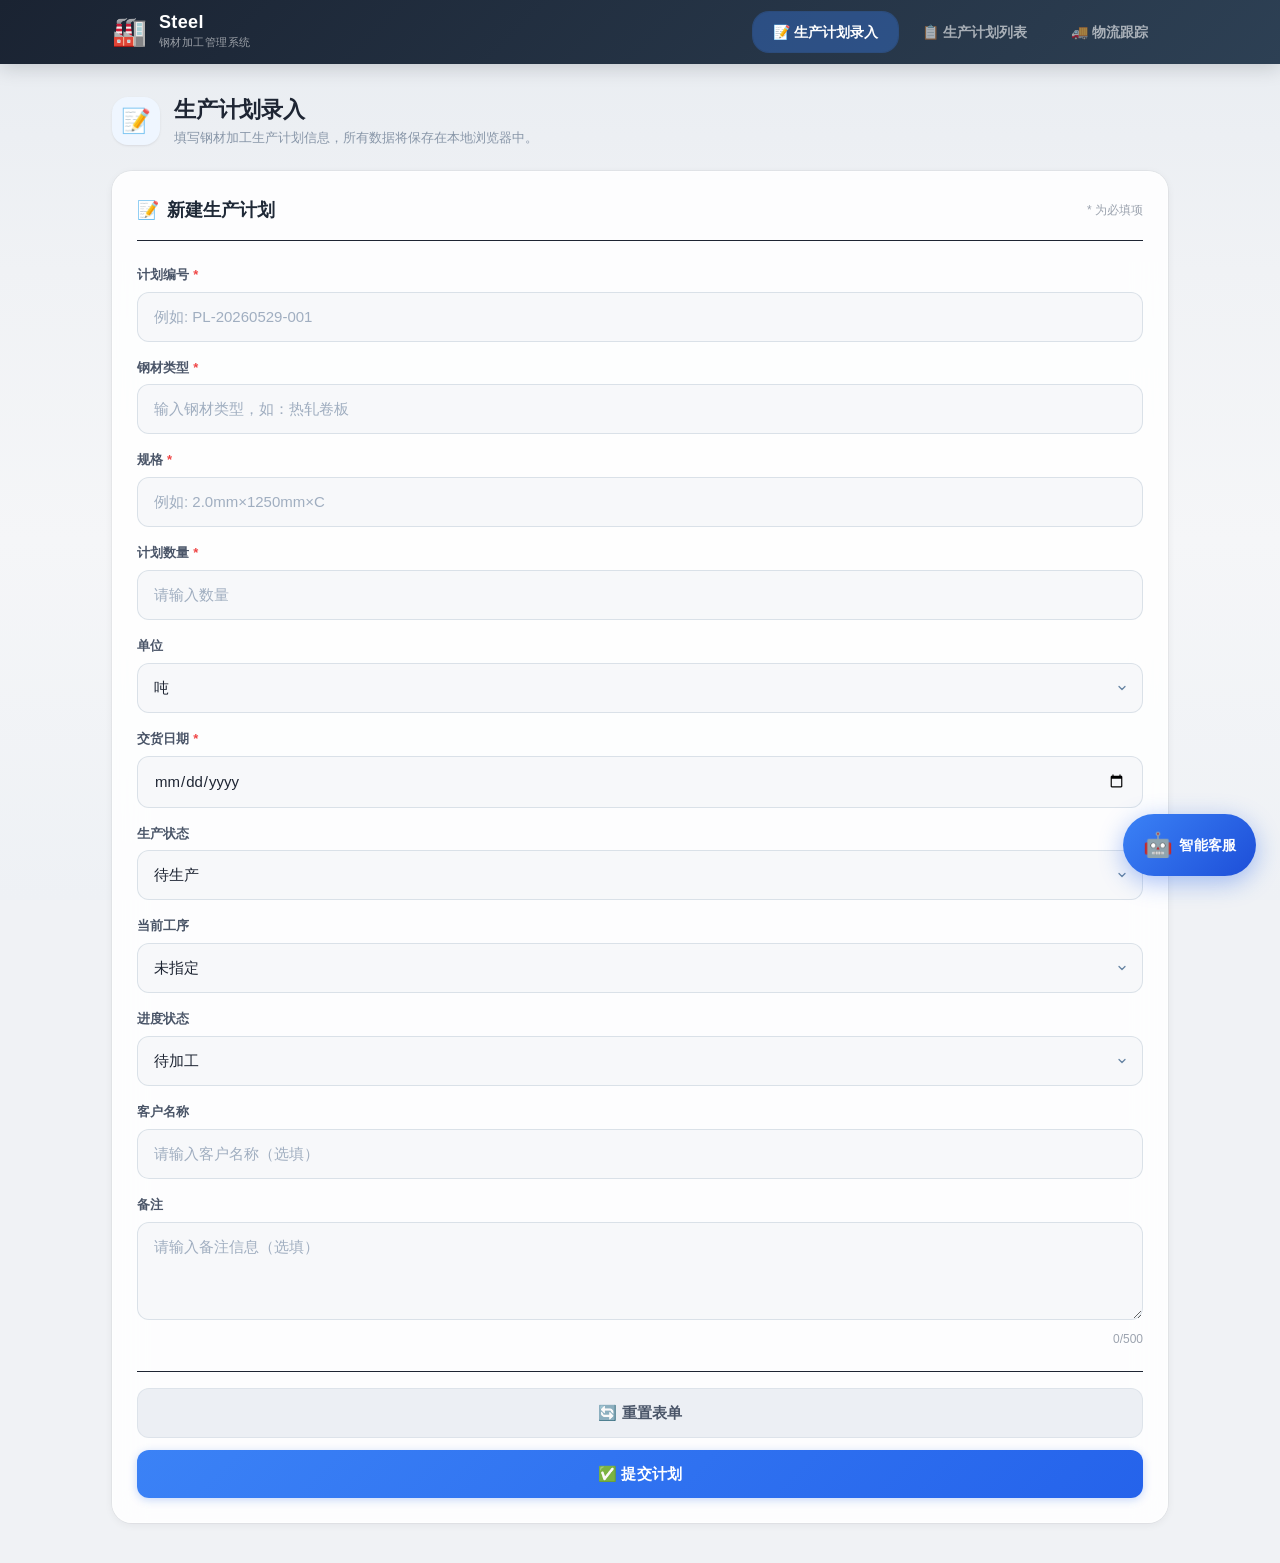
==== commit 04eb88c4: "新增物流跟踪模块：百度地图+时间轴+坐标编辑，联动财务结算状态" ====
--- a/index.html
+++ b/index.html
@@ -146,6 +146,13 @@
           >
             📋 生产计划列表
           </button>
+          <a
+            href="logistics.html"
+            class="nav-btn px-5 py-2.5 rounded-2xl text-sm font-semibold"
+            style="text-decoration:none;"
+          >
+            🚚 物流跟踪
+          </a>
         </nav>
 
         <!-- 移动端菜单按钮 -->
@@ -176,6 +183,13 @@
         >
           📋 生产计划列表
         </button>
+        <a
+          href="logistics.html"
+          class="nav-btn w-full text-left px-5 py-3.5 rounded-2xl text-sm font-semibold block mt-2"
+          style="text-decoration:none;"
+        >
+          🚚 物流跟踪
+        </a>
       </div>
     </div>
   </header>
@@ -364,9 +378,19 @@
             || document.referrer.includes('android-app://');
       }
 
+      // 标记用户已安装/已添加
+      function markAsInstalled() {
+        localStorage.setItem('pwa_installed', '1');
+      }
+
+      // 检查是否已安装过
+      function wasInstalled() {
+        return localStorage.getItem('pwa_installed') === '1';
+      }
+
       // 显示底部横幅
       function showBanner() {
-        if (isStandalone()) return;
+        if (isStandalone() || wasInstalled()) return;
         if (localStorage.getItem('pwa_banner_closed')) return;
         pwaBannerDesc.textContent = '添加到桌面，像APP一样使用';
         setTimeout(function() { pwaBanner.classList.add('show'); }, 1500);
@@ -389,10 +413,10 @@
                   '<div class="pwa-step"><span class="pwa-step-num">3</span>点击右上角「<b>添加</b>」</div>';
         } else if (browser === 'android') {
           guideTitle.textContent = '添加到桌面教程';
-          steps = '<div class="pwa-step"><span class="pwa-step-num">1</span>点击浏览器菜单按钮（底部或右上角「<b>☰</b>」或「<b>⋮</b>」）</div>' +
-                  '<div class="pwa-step"><span class="pwa-step-num">2</span>找到「<b>添加到桌面</b>」或「<b>添加到主屏幕</b>」</div>' +
-                  '<div class="pwa-step"><span class="pwa-step-num">3</span>点击确认添加</div>' +
-                  '<div class="pwa-step"><span class="pwa-step-num">💡</span><span style="color:#666">夸克：底部中间菜单 → 添加到桌面<br>Chrome：右上角 ⋮ → 添加到主屏幕<br>Edge：底部中间 → 添加到手机</span></div>';
+          steps = '<div class="pwa-step"><span class="pwa-step-num">1</span>点击浏览器底部中间的「<b>菜单</b>」按钮</div>' +
+                  '<div class="pwa-step"><span class="pwa-step-num">2</span>找到「<b>添加桌面</b>」或「<b>添加到桌面</b>」</div>' +
+                  '<div class="pwa-step"><span class="pwa-step-num">3</span>点击「<b>添加</b>」确认</div>' +
+                  '<div class="pwa-step"><span class="pwa-step-num">⚠️</span><span style="color:#e74c3c;font-size:12px">如果添加后桌面没出现图标，请到手机「设置」→「应用」→「夸克」→ 开启「桌面快捷方式」权限</span></div>';
         } else {
           guideTitle.textContent = '添加到桌面教程';
           steps = '<div class="pwa-step"><span class="pwa-step-num">1</span>点击浏览器菜单</div>' +
@@ -417,7 +441,7 @@
 
       // 3秒后还没触发 beforeinstallprompt（夸克等不支持），显示横幅
       setTimeout(function() {
-        if (!deferredPrompt && !pwaBanner.classList.contains('show')) {
+        if (!deferredPrompt && !pwaBanner.classList.contains('show') && !wasInstalled()) {
           showBanner();
         }
       }, 3000);
@@ -430,6 +454,9 @@
           deferredPrompt.userChoice.then(function(result) {
             deferredPrompt = null;
             pwaBanner.classList.remove('show');
+            if (result.outcome === 'accepted') {
+              markAsInstalled();
+            }
           });
         } else {
           // 夸克等不支持标准 API，显示教程弹窗
@@ -438,23 +465,36 @@
         }
       });
 
-      // 关闭横幅
+      // 关闭横幅（点X即永久不再提示）
       pwaCloseBtn.addEventListener('click', function() {
         pwaBanner.classList.remove('show');
         localStorage.setItem('pwa_banner_closed', '1');
-      });
-
-      // 关闭教程弹窗
-      guideClose.addEventListener('click', hideGuide);
+        markAsInstalled();
+      });
+
+      // 关闭教程弹窗（视为用户已看到教程，不再重复弹）
+      guideClose.addEventListener('click', function() {
+        hideGuide();
+        markAsInstalled();
+      });
       guideOverlay.addEventListener('click', function(e) {
-        if (e.target === guideOverlay) hideGuide();
+        if (e.target === guideOverlay) {
+          hideGuide();
+          markAsInstalled();
+        }
       });
 
       // 已安装
       window.addEventListener('appinstalled', function() {
         pwaBanner.classList.remove('show');
         hideGuide();
-      });
+        markAsInstalled();
+      });
+
+      // 如果当前已处于 standalone 模式，标记已安装
+      if (isStandalone()) {
+        markAsInstalled();
+      }
     })();
   </script>
 </body>
--- a/css/style.css
+++ b/css/style.css
@@ -1086,6 +1086,107 @@
 /* ==========================================
    十八、财务表格
    ========================================== */
+
+/* 移动端竖向卡片 */
+.finance-cards-mobile {
+  display: none;
+}
+
+.finance-card {
+  background: #fff;
+  border: 1px solid #e5e7eb;
+  border-radius: 12px;
+  padding: 1rem;
+  margin-bottom: 0.75rem;
+  box-shadow: 0 1px 3px rgba(0,0,0,0.04);
+}
+
+.finance-card-header {
+  display: flex;
+  justify-content: space-between;
+  align-items: center;
+  margin-bottom: 0.75rem;
+  padding-bottom: 0.75rem;
+  border-bottom: 1px solid #f3f4f6;
+}
+
+.finance-card-no {
+  font-weight: 700;
+  color: #1f2937;
+  font-size: 0.9rem;
+}
+
+.finance-card-info {
+  display: flex;
+  flex-direction: column;
+  gap: 0.375rem;
+  margin-bottom: 0.75rem;
+  padding-bottom: 0.75rem;
+  border-bottom: 1px solid #f3f4f6;
+}
+
+.finance-card-row {
+  display: flex;
+  justify-content: space-between;
+  align-items: center;
+  font-size: 0.8125rem;
+}
+
+.finance-card-label {
+  color: #9ca3af;
+  font-size: 0.75rem;
+}
+
+.finance-card-value {
+  color: #374151;
+  font-weight: 500;
+}
+
+.finance-card-edit {
+  display: grid;
+  grid-template-columns: 1fr 1fr;
+  gap: 0.625rem;
+  margin-bottom: 0.75rem;
+}
+
+.finance-card-field {
+  display: flex;
+  flex-direction: column;
+  gap: 0.25rem;
+}
+
+.finance-card-field label {
+  font-size: 0.7rem;
+  color: #9ca3af;
+  font-weight: 500;
+  text-transform: uppercase;
+  letter-spacing: 0.04em;
+}
+
+.finance-card-input {
+  width: 100% !important;
+  min-height: 42px;
+  font-size: 1rem !important;
+  padding: 0.5rem 0.75rem !important;
+  -webkit-appearance: none;
+}
+
+.finance-card-totals {
+  display: flex;
+  justify-content: space-around;
+  padding: 0.625rem 0;
+  margin-bottom: 0.5rem;
+  background: #f9fafb;
+  border-radius: 8px;
+}
+
+.finance-card-total-item {
+  display: flex;
+  flex-direction: column;
+  align-items: center;
+  gap: 0.125rem;
+}
+
 .finance-table {
   width: 100%;
   border-collapse: separate;
@@ -1560,8 +1661,33 @@
     gap: 0.75rem;
   }
 
+  /* 统计栏改为2列 */
+  #statsBar {
+    grid-template-columns: 1fr 1fr !important;
+    gap: 0.5rem !important;
+  }
+  #statsBar > div {
+    padding: 0.75rem 0.5rem !important;
+  }
+  #statsBar .text-2xl {
+    font-size: 1.25rem !important;
+  }
+
   .progress-stat-panel {
     grid-template-columns: 1fr 1fr;
+  }
+
+  /* 筛选栏优化 */
+  .filter-bar {
+    flex-direction: column !important;
+    gap: 0.5rem !important;
+  }
+  .filter-bar .filter-input {
+    min-width: 0 !important;
+    width: 100% !important;
+  }
+  .filter-bar select {
+    width: 100% !important;
   }
 
   /* 弹窗全屏适配 */
@@ -1607,7 +1733,8 @@
   }
 
   .progress-nav-btn {
-    padding: 0.75rem 1.25rem;
+    padding: 0.625rem 0.75rem;
+    font-size: 0.8125rem;
   }
 
   /* 表单移动端 */
@@ -1616,6 +1743,11 @@
   .form-textarea {
     padding: 0.875rem 1rem;
     font-size: 1rem;
+  }
+
+  /* 表单卡片减小内边距 */
+  #productionForm {
+    padding: 1rem !important;
   }
 
   /* 客服全屏 */
@@ -1663,7 +1795,28 @@
     width: calc(100% - 0.5rem) !important;
   }
 
+  /* 小屏：隐藏横向表格，显示竖向卡片 */
+  .finance-table-desktop { display: none !important; }
+  .finance-cards-mobile { display: block !important; }
+
   .finance-table { font-size: 0.75rem; }
+
+  /* 财务底部摘要小屏换行 */
+  .finance-summary-row {
+    flex-wrap: wrap;
+    gap: 0.5rem;
+    font-size: 0.75rem;
+  }
+
+  /* 进度弹窗内容区域减小内边距 */
+  .progress-modal-body {
+    padding: 0.75rem !important;
+  }
+
+  /* 预警面板小屏 */
+  #alertPanel .flex.items-center.gap-2 {
+    flex-wrap: wrap;
+  }
 }
 
 @media (min-width: 641px) {
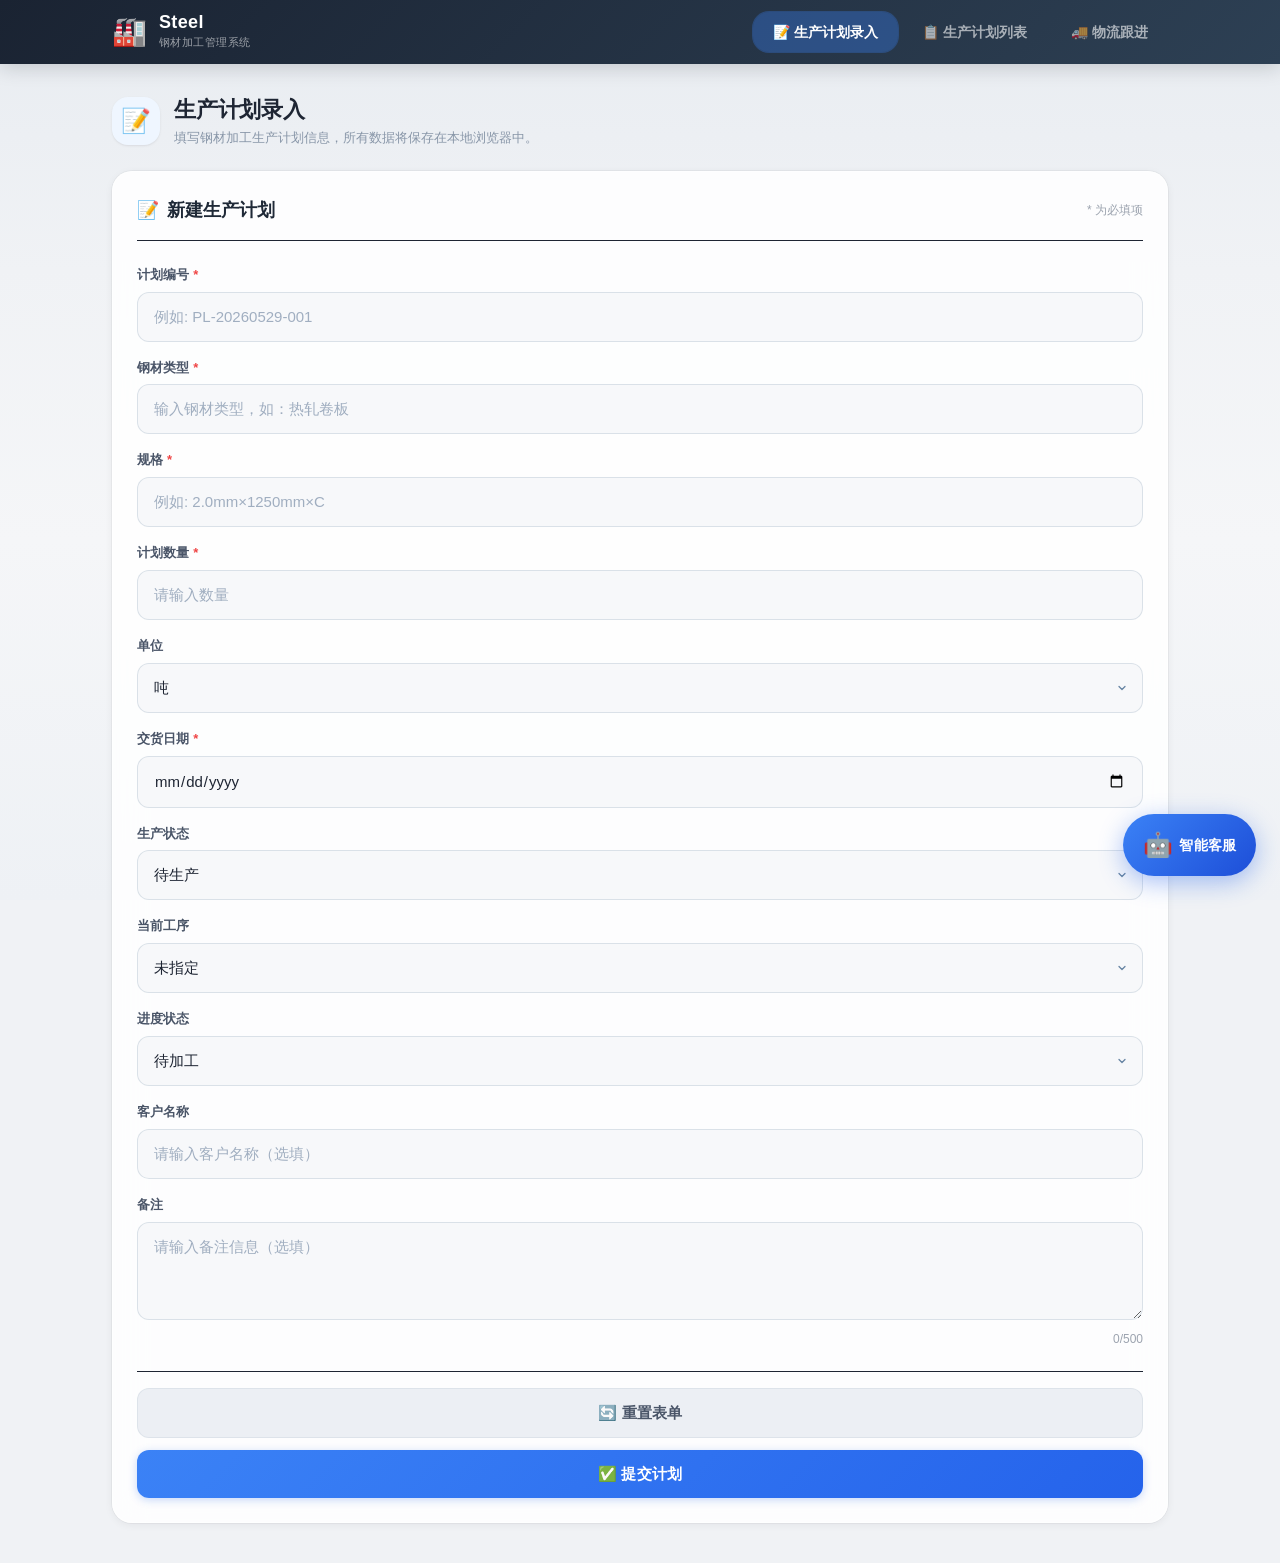
==== commit 06b215f2: "feat: 物流跟进系统升级 - 地图轨迹/时间轴/财务联动/PWA" ====
--- a/index.html
+++ b/index.html
@@ -151,7 +151,7 @@
             class="nav-btn px-5 py-2.5 rounded-2xl text-sm font-semibold"
             style="text-decoration:none;"
           >
-            🚚 物流跟踪
+            🚚 物流跟进
           </a>
         </nav>
 
@@ -188,7 +188,7 @@
           class="nav-btn w-full text-left px-5 py-3.5 rounded-2xl text-sm font-semibold block mt-2"
           style="text-decoration:none;"
         >
-          🚚 物流跟踪
+          🚚 物流跟进
         </a>
       </div>
     </div>
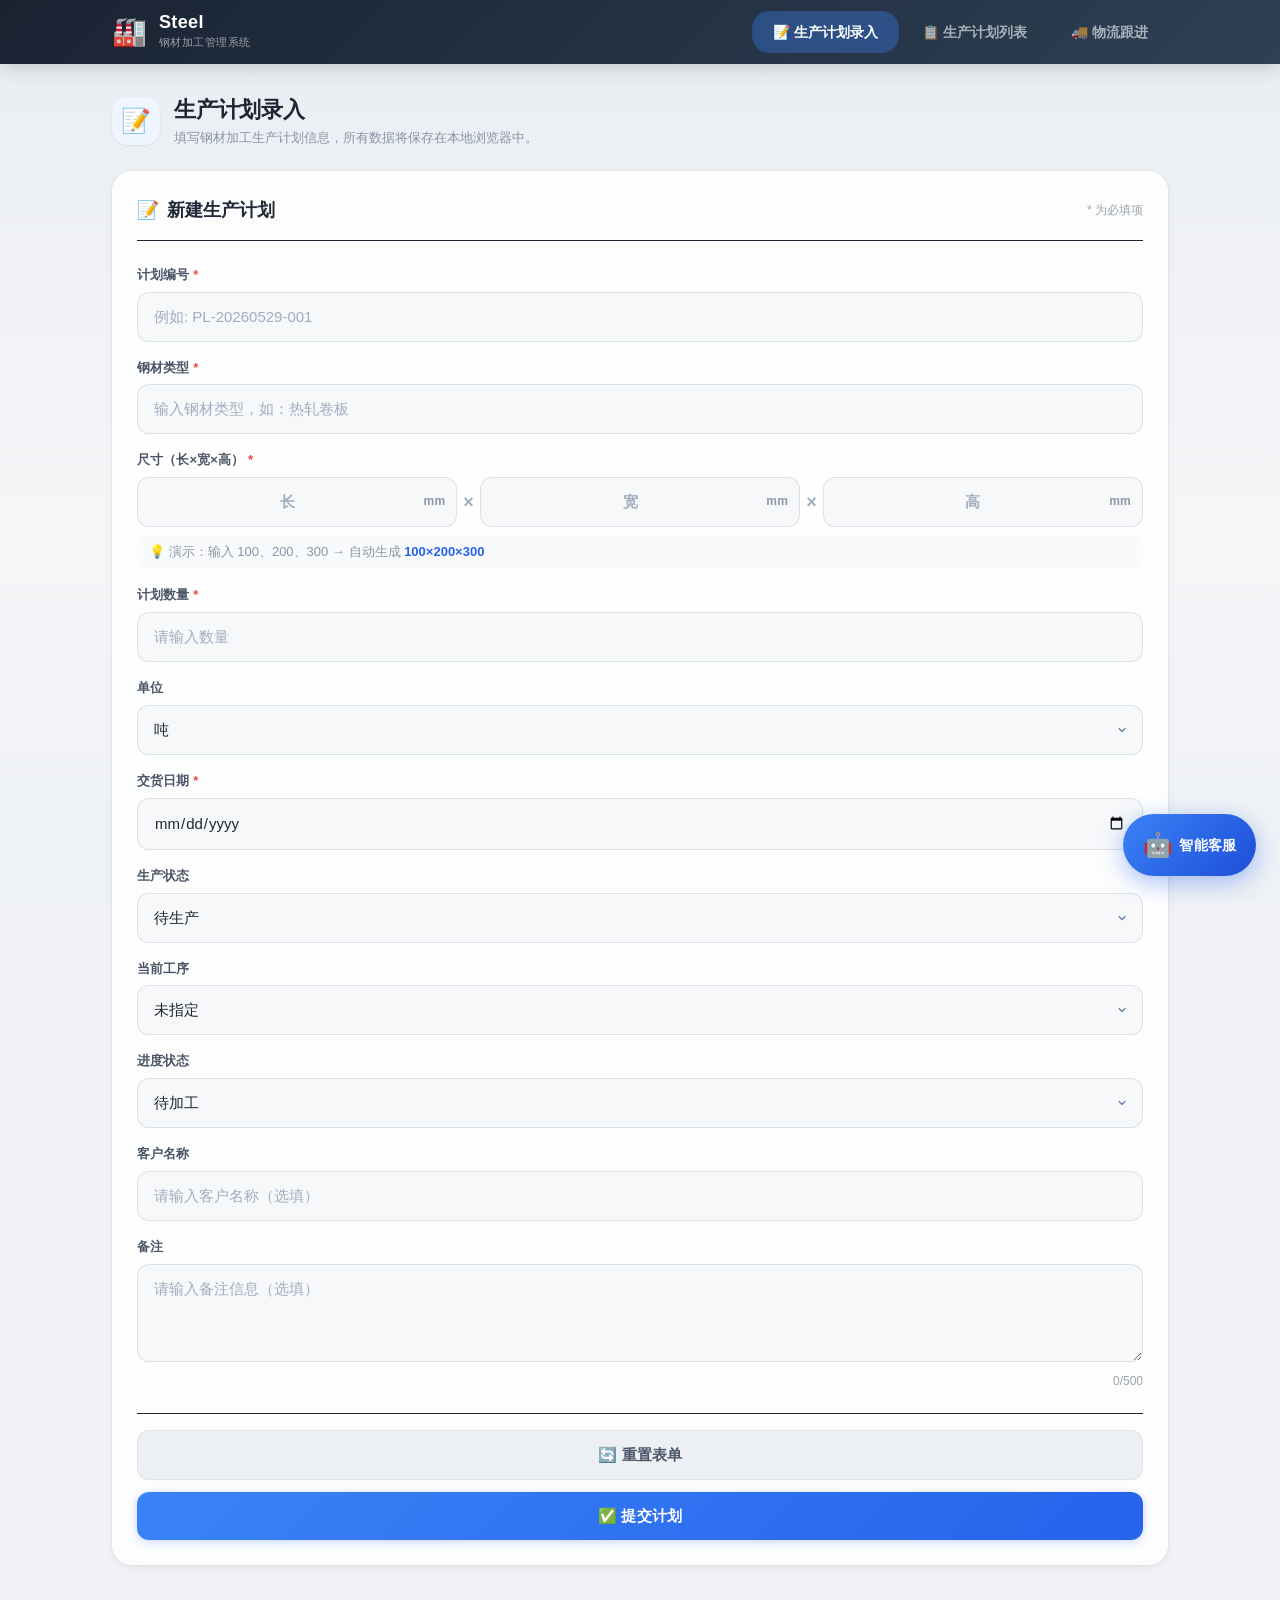
==== commit bf831b44: "feat: 移动端底部导航栏 - 物流跟进等核心功能一目了然" ====
--- a/index.html
+++ b/index.html
@@ -293,6 +293,22 @@
     </div>
   </div>
 
+  <!-- ========== 移动端底部导航栏 ========== -->
+  <nav class="mobile-bottom-nav" id="mobileBottomNav">
+    <button class="mbn-item active" data-page="form" onclick="switchPage('form')">
+      <span class="mbn-icon">📝</span>
+      <span class="mbn-label">计划录入</span>
+    </button>
+    <button class="mbn-item" data-page="list" onclick="switchPage('list')">
+      <span class="mbn-icon">📋</span>
+      <span class="mbn-label">计划列表</span>
+    </button>
+    <a href="logistics.html" class="mbn-item" style="text-decoration:none;">
+      <span class="mbn-icon">🚚</span>
+      <span class="mbn-label">物流跟进</span>
+    </a>
+  </nav>
+
   <!-- ========== PWA Service Worker 注册 ========== -->
   <script>
     if ('serviceWorker' in navigator) {
--- a/css/style.css
+++ b/css/style.css
@@ -1817,6 +1817,26 @@
   #alertPanel .flex.items-center.gap-2 {
     flex-wrap: wrap;
   }
+
+  /* 尺寸输入框组移动端 */
+  .dimension-group {
+    gap: 0.25rem;
+  }
+  .dimension-sep {
+    font-size: 1rem;
+  }
+  .dimension-input {
+    padding: 0.875rem 1.75rem 0.875rem 0.5rem !important;
+    font-size: 1rem !important;
+  }
+  .dimension-unit {
+    right: 0.5rem;
+    font-size: 0.6875rem;
+  }
+  .dimension-preview {
+    font-size: 0.75rem;
+    padding: 0.375rem 0.5rem;
+  }
 }
 
 @media (min-width: 641px) {
@@ -1847,7 +1867,81 @@
 }
 
 /* ==========================================
-   二十五、通用微调
+   二十五、尺寸输入框组 — 长×宽×高
+   ========================================== */
+.dimension-group {
+  display: flex;
+  align-items: center;
+  gap: 0.375rem;
+}
+
+.dimension-field {
+  position: relative;
+  flex: 1;
+  min-width: 0;
+}
+
+.dimension-input {
+  padding-right: 2.25rem !important;
+  text-align: center;
+  font-weight: 600;
+  font-variant-numeric: tabular-nums;
+}
+
+.dimension-unit {
+  position: absolute;
+  right: 0.75rem;
+  top: 50%;
+  transform: translateY(-50%);
+  font-size: 0.75rem;
+  font-weight: 600;
+  color: var(--text-tertiary);
+  pointer-events: none;
+  letter-spacing: 0.02em;
+}
+
+.dimension-sep {
+  font-size: 1.125rem;
+  font-weight: 700;
+  color: var(--text-muted);
+  flex-shrink: 0;
+  line-height: 1;
+  user-select: none;
+}
+
+.dimension-preview {
+  margin-top: 0.5rem;
+  font-size: 0.8125rem;
+  color: var(--text-tertiary);
+  line-height: 1.4;
+  transition: color var(--transition-fast), background var(--transition-fast);
+  padding: 0.5rem 0.75rem;
+  border-radius: var(--radius-xs);
+  background: rgba(245,247,250,0.6);
+}
+
+.dimension-preview strong {
+  color: var(--color-primary);
+  font-weight: 700;
+}
+
+.dimension-preview-active {
+  color: var(--color-completed) !important;
+  background: var(--color-completed-bg) !important;
+}
+
+.dimension-preview-active strong {
+  color: var(--color-completed) !important;
+}
+
+/* 尺寸输入框的 error 态 */
+.dimension-input.error {
+  border-color: var(--color-cancelled);
+  box-shadow: 0 0 0 4px rgba(239,68,68,0.08);
+}
+
+/* ==========================================
+   二十七、通用微调
    ========================================== */
 /* 选中文字颜色 */
 ::selection {
@@ -1883,3 +1977,77 @@
     font-size: 0.9375rem !important;
   }
 }
+
+/* ==========================================
+   二十八、移动端底部导航栏
+   ========================================== */
+.mobile-bottom-nav {
+  display: none;
+  position: fixed;
+  bottom: 0;
+  left: 0;
+  right: 0;
+  z-index: 90;
+  background: var(--bg-header);
+  backdrop-filter: blur(20px);
+  -webkit-backdrop-filter: blur(20px);
+  box-shadow: 0 -2px 20px rgba(15,23,32,0.3);
+  padding: 6px 8px calc(6px + var(--safe-bottom, 0px));
+  display: flex;
+  justify-content: space-around;
+  align-items: center;
+}
+
+.mbn-item {
+  display: flex;
+  flex-direction: column;
+  align-items: center;
+  gap: 2px;
+  padding: 6px 12px;
+  border: none;
+  background: transparent;
+  color: rgba(255,255,255,0.5);
+  cursor: pointer;
+  transition: all 0.2s;
+  border-radius: 12px;
+  min-width: 64px;
+  text-decoration: none;
+}
+
+.mbn-item:active {
+  transform: scale(0.93);
+}
+
+.mbn-item.active {
+  color: #ffffff;
+  background: rgba(59,130,246,0.3);
+}
+
+.mbn-icon {
+  font-size: 1.25rem;
+  line-height: 1;
+}
+
+.mbn-label {
+  font-size: 0.625rem;
+  font-weight: 600;
+  letter-spacing: 0.02em;
+}
+
+/* 桌面端隐藏底部导航 */
+@media (min-width: 641px) {
+  .mobile-bottom-nav {
+    display: none !important;
+  }
+}
+
+/* 移动端给主体内容底部留出空间 */
+@media (max-width: 640px) {
+  .app-main {
+    padding-bottom: calc(80px + var(--safe-bottom, 0px)) !important;
+  }
+  /* 客服浮动按钮避开底部导航 */
+  .cs-float-btn {
+    bottom: calc(80px + var(--safe-bottom, 0px) + 8px) !important;
+  }
+}
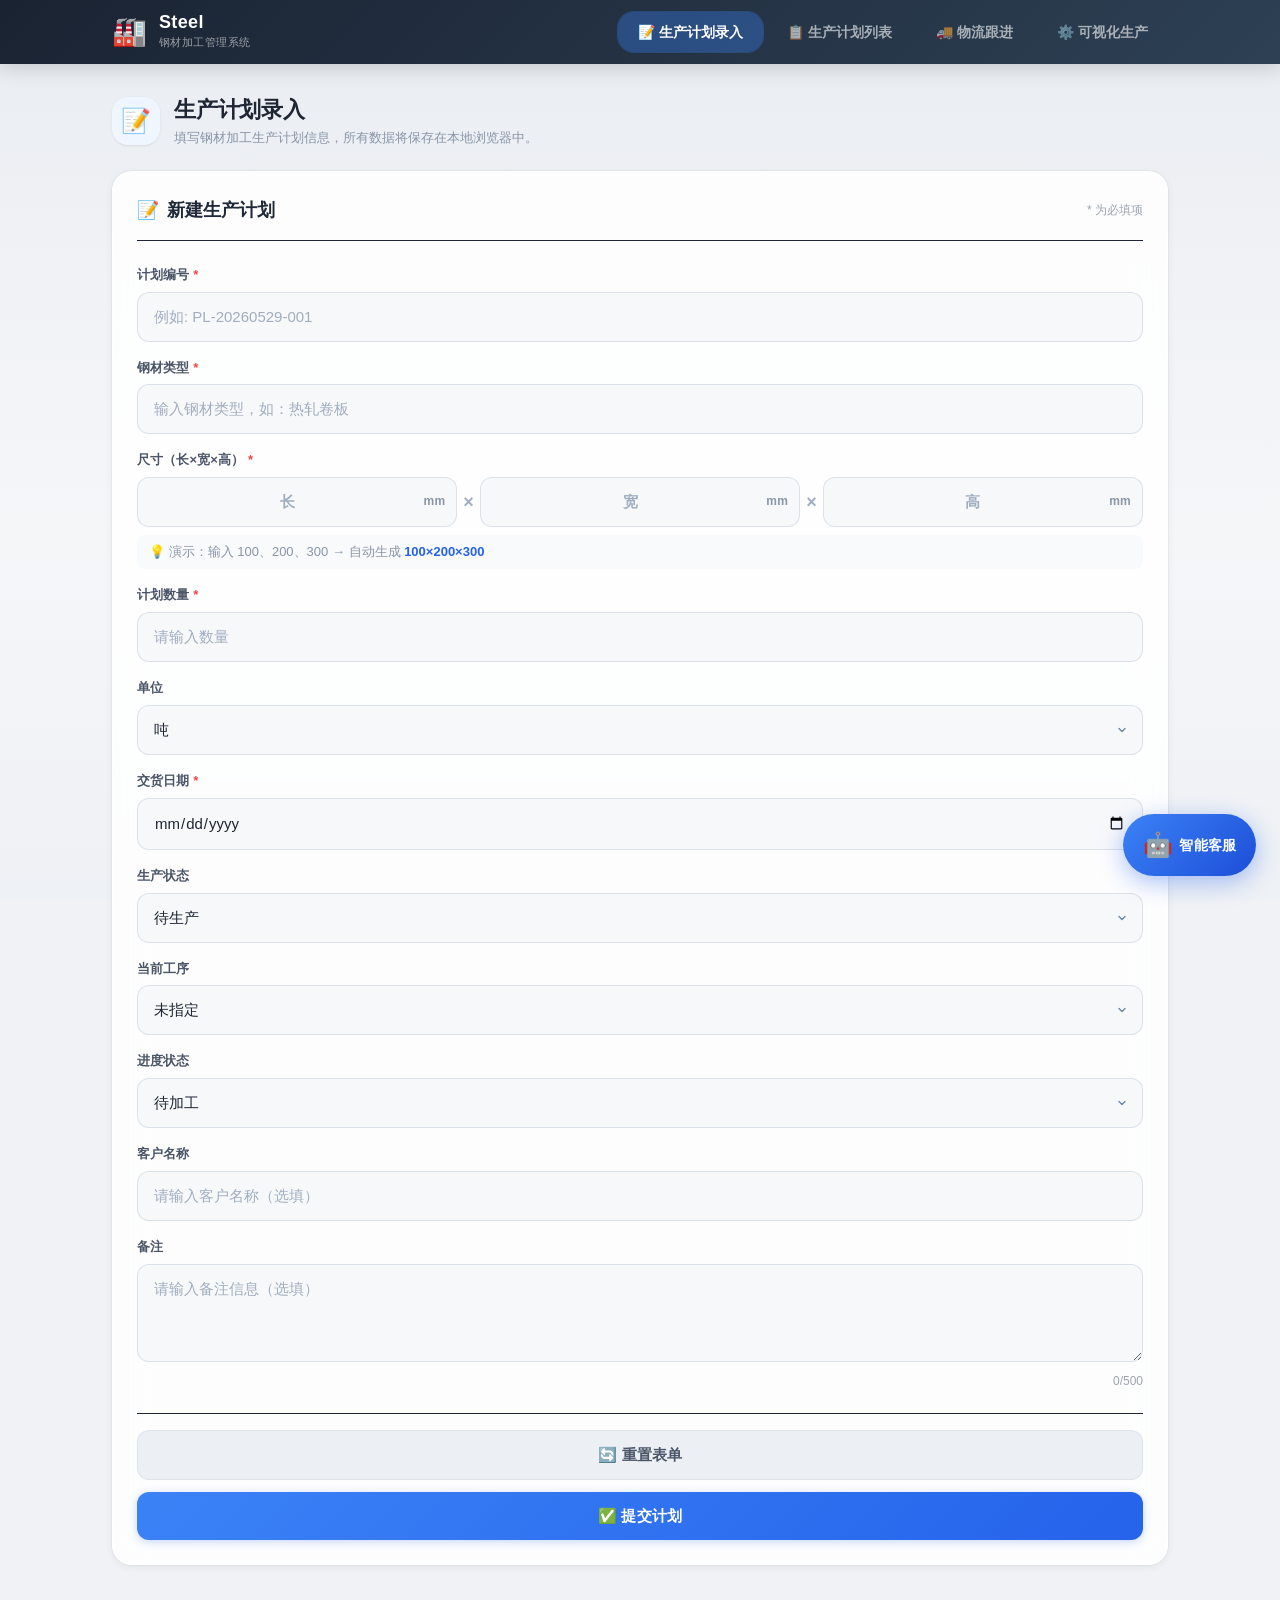
==== commit 0ebf54dc: "添加可视化生产页面入口 & PWA 缓存更新" ====
--- a/index.html
+++ b/index.html
@@ -153,6 +153,13 @@
           >
             🚚 物流跟进
           </a>
+          <a
+            href="produce-view.html"
+            class="nav-btn px-5 py-2.5 rounded-2xl text-sm font-semibold"
+            style="text-decoration:none;"
+          >
+            ⚙️ 可视化生产
+          </a>
         </nav>
 
         <!-- 移动端菜单按钮 -->
@@ -189,6 +196,13 @@
           style="text-decoration:none;"
         >
           🚚 物流跟进
+        </a>
+        <a
+          href="produce-view.html"
+          class="nav-btn w-full text-left px-5 py-3.5 rounded-2xl text-sm font-semibold block mt-2"
+          style="text-decoration:none;"
+        >
+          ⚙️ 可视化生产
         </a>
       </div>
     </div>
